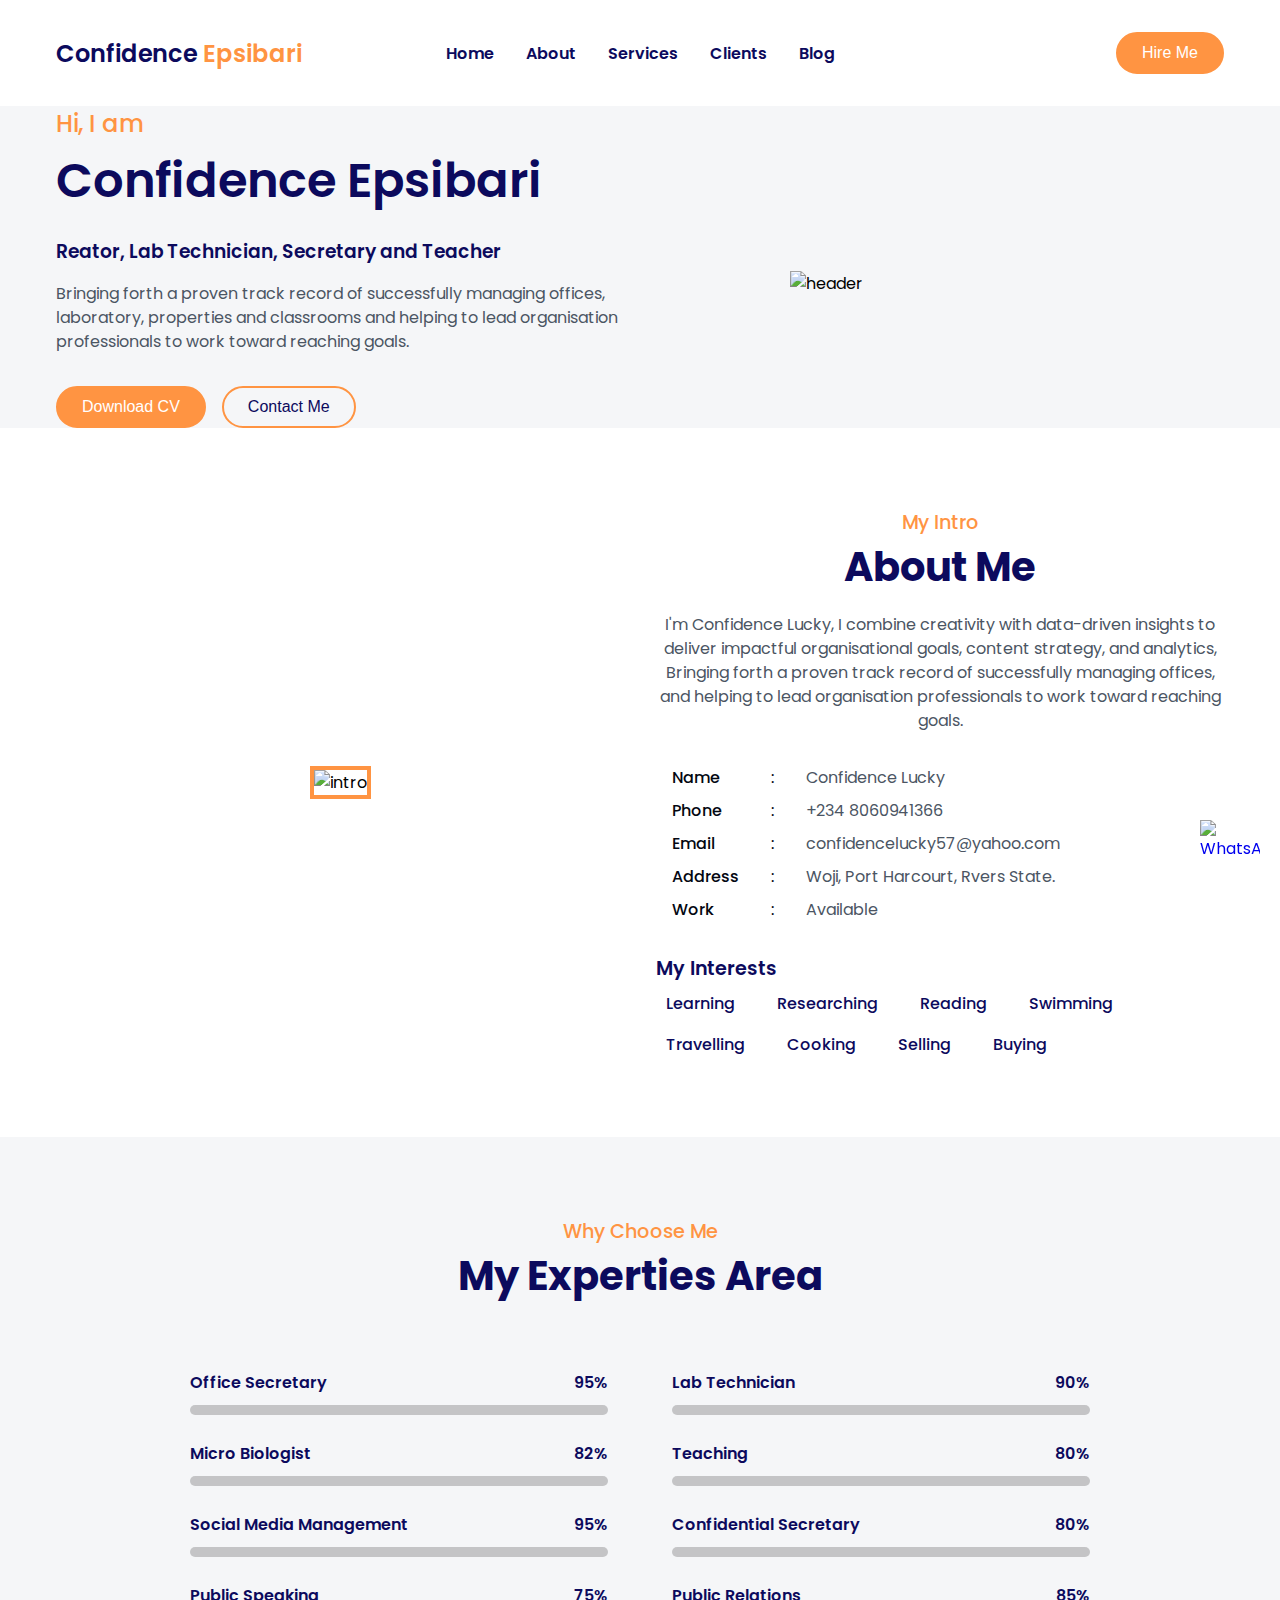
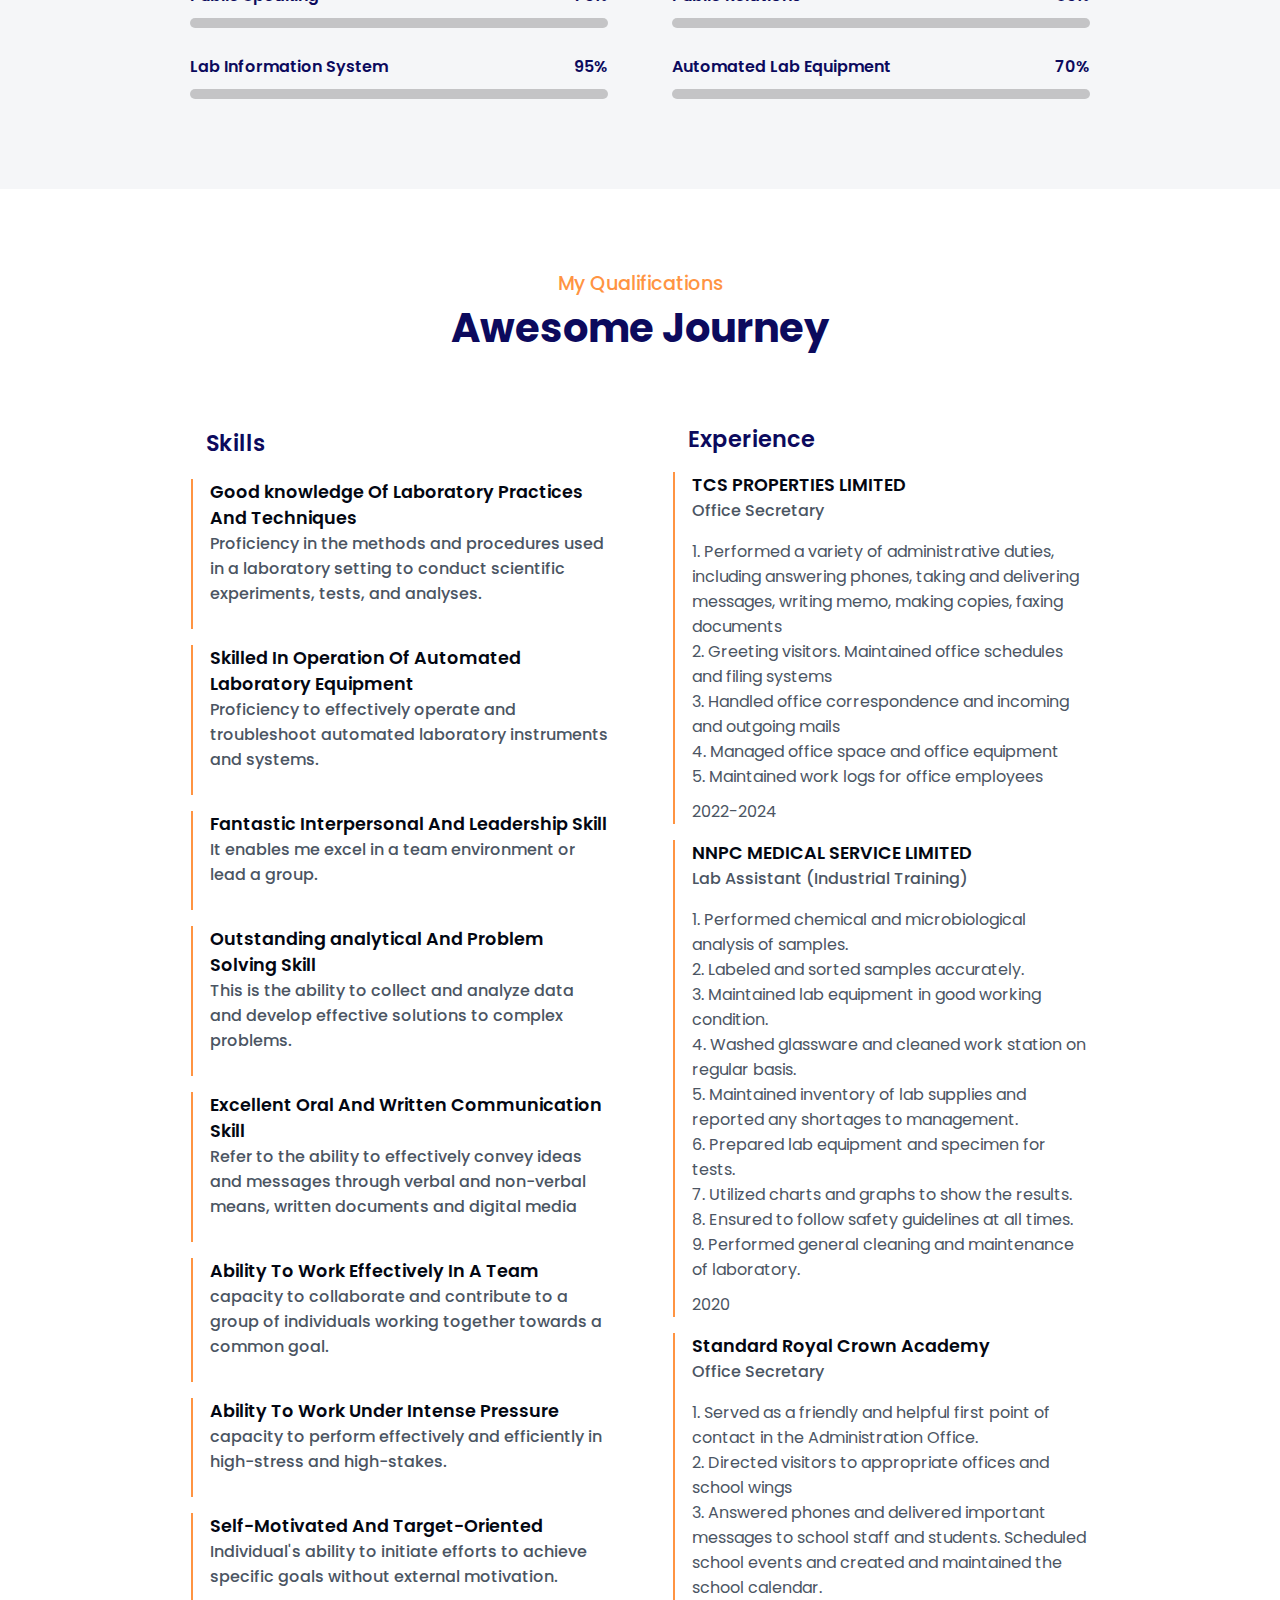
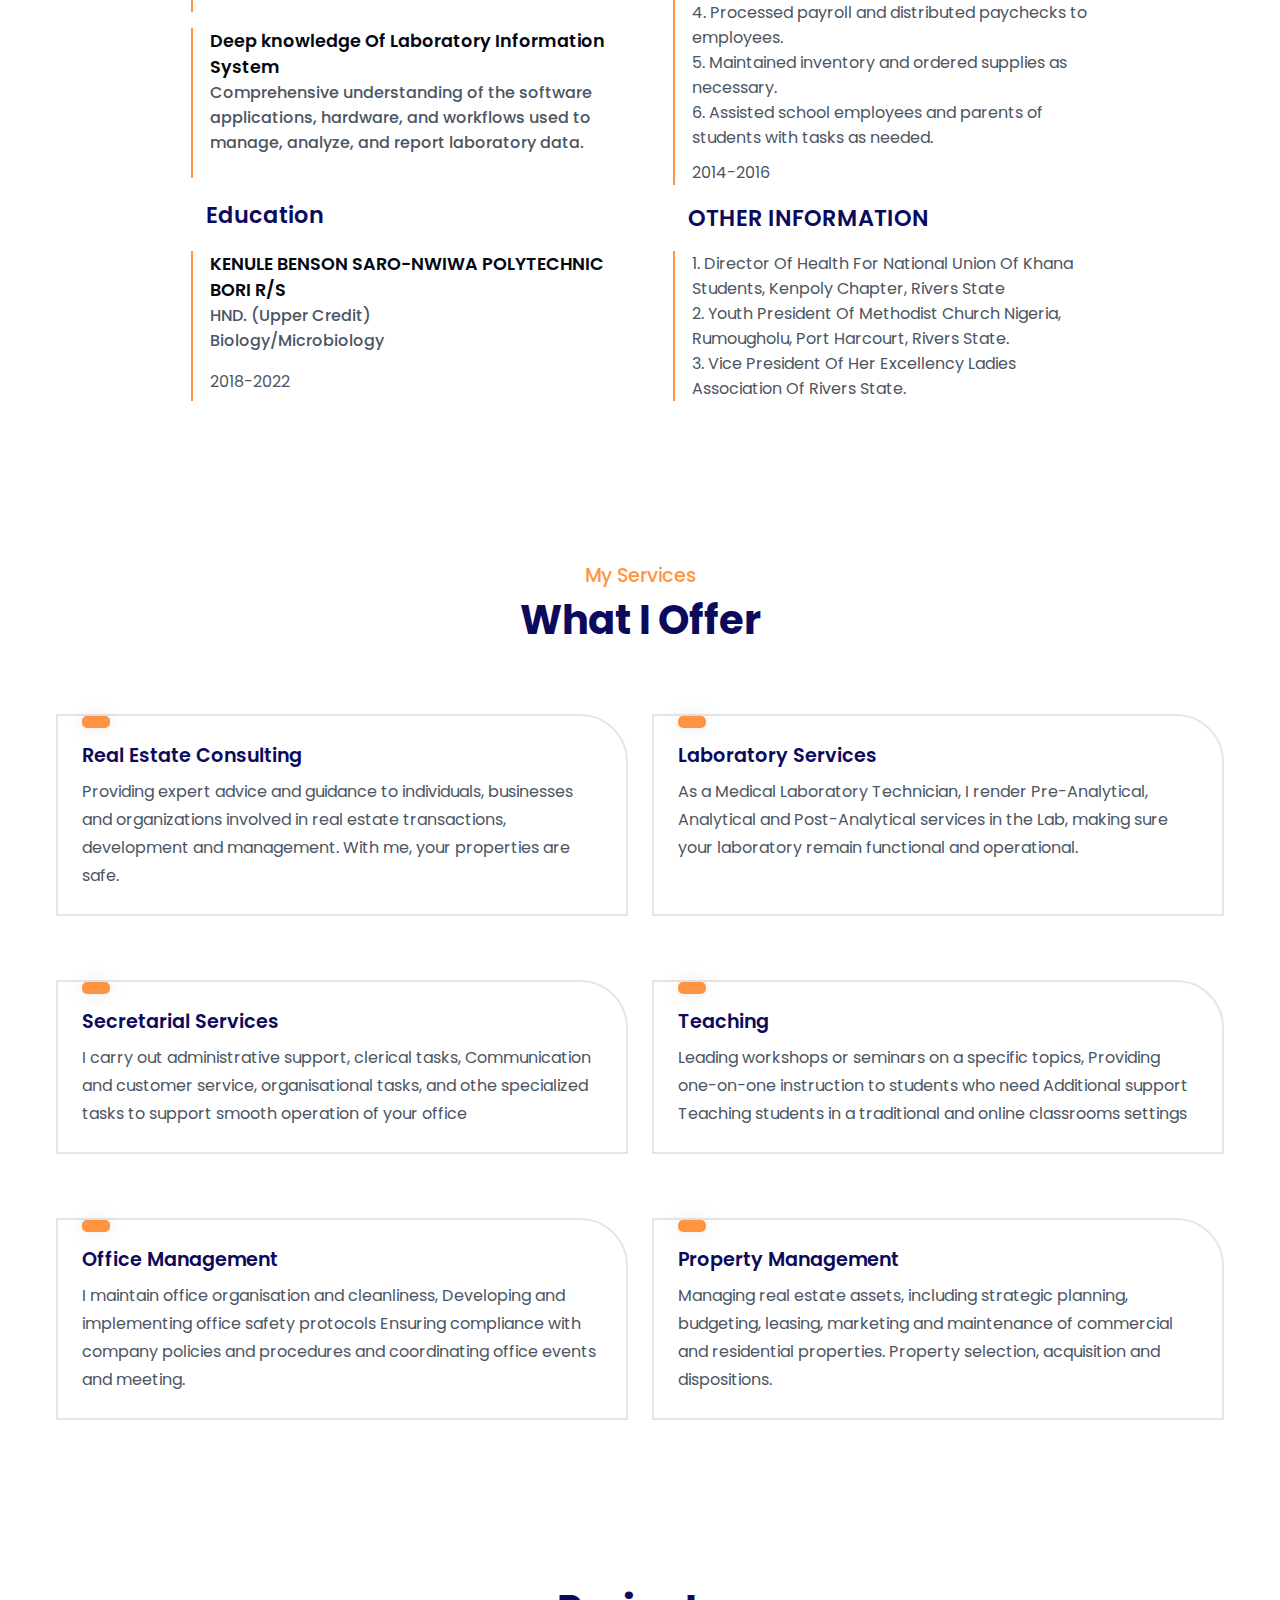
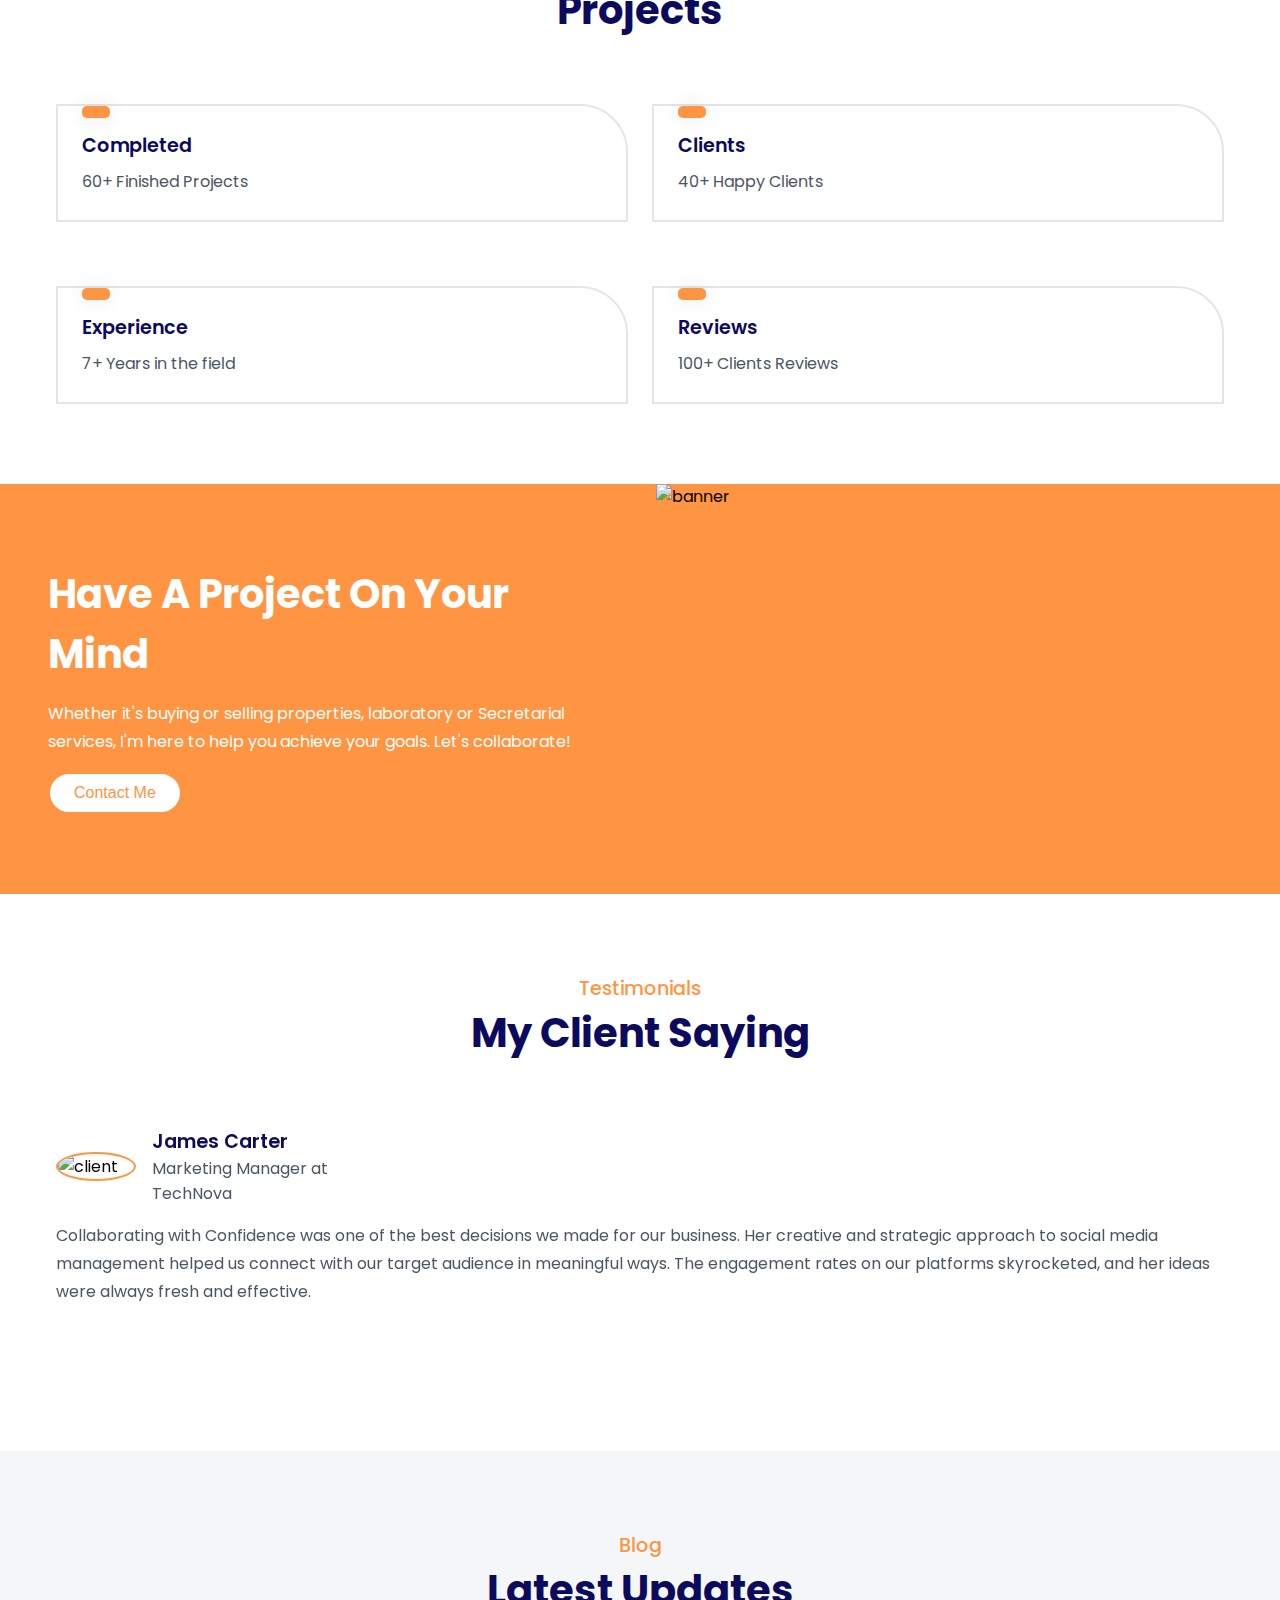
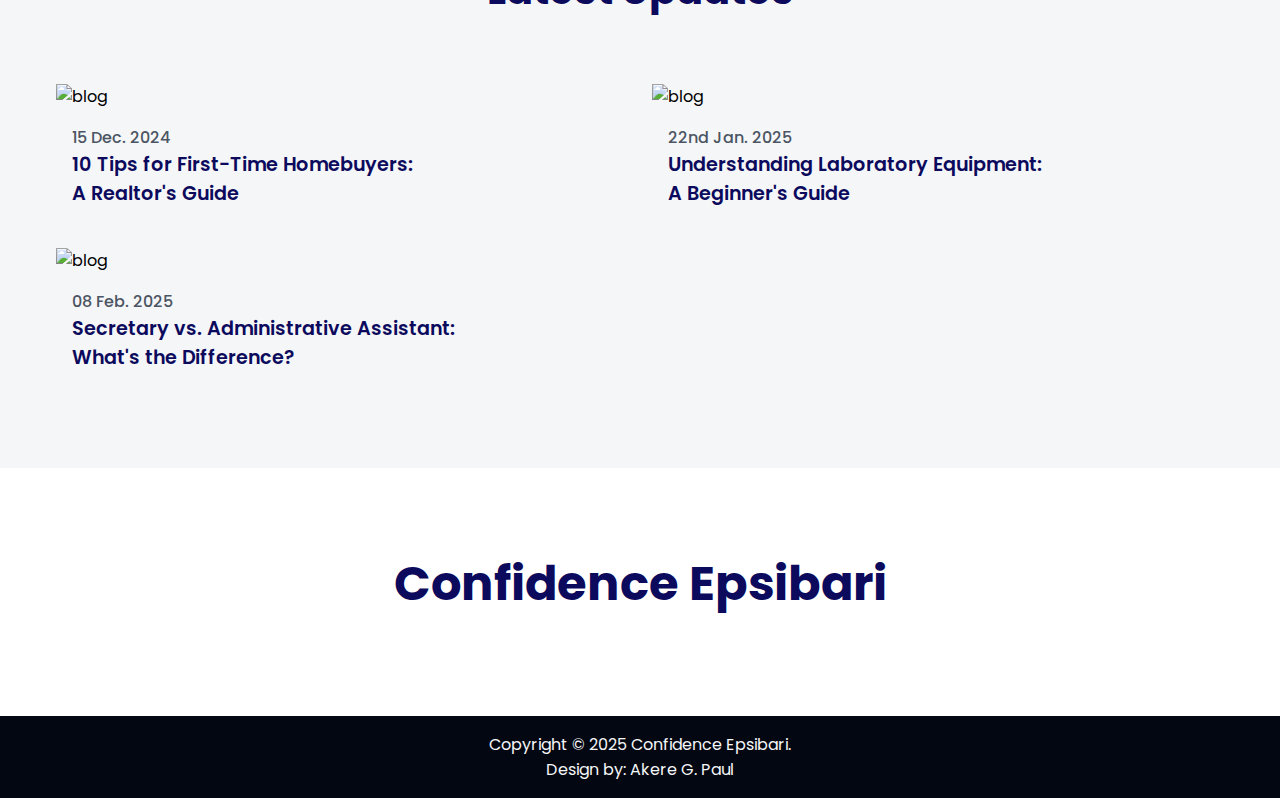
==== index.html @ ea6f67ef "Add files via upload" ====
<!DOCTYPE html>
<html lang="en">
  <head>
    <meta charset="UTF-8" />
    <meta name="viewport" content="width=device-width, initial-scale=1.0" />
    <link
      href="https://cdn.jsdelivr.net/npm/remixicon@4.5.0/fonts/remixicon.css"
      rel="stylesheet"
    />
    <link
      rel="stylesheet"
      href="https://cdn.jsdelivr.net/npm/swiper@11/swiper-bundle.min.css"
    />
    <link rel="stylesheet" href="style.css" />
    <title>Confidence Portfolio</title>
    <!----------- favicon ----------->
    <link rel="icon" href="assets/favicon.ico" type="image/x-icon">
  </head>
  <body>
    <nav>
      <div class="nav__header">
        <div class="nav__logo">
          <a href="#">Confidence <span>Epsibari</span></a>
        </div>
        <div class="nav__menu__btn" id="menu-btn">
          <i class="ri-menu-line"></i>
        </div>
      </div>
      <ul class="nav__links" id="nav-links">
        <li><a href="#home">Home</a></li>
        <li><a href="#intro">About</a></li>
        <li><a href="#service">Services</a></li>
        <li><a href="#client">Clients</a></li>
        <li><a href="#blog">Blog</a></li>
      </ul>
      <div class="nav__btns">
        <a href="#intro">
          <button class="btn">Hire Me</button>
        </a>
      </div>
    </nav>

    <header id="home">
      <div class="section__container header__container">
        <div class="header__content">
          <h2>Hi, I am</h2>
          <h1>Confidence Epsibari</h1>
          <h3>Reator, Lab Technician, Secretary and Teacher</h3>
          <p>
            Bringing forth a proven track record of successfully managing offices, laboratory, properties and classrooms 
            and helping to lead organisation professionals to work toward reaching goals.
          </p>
          <div class="header__btns">
            <button class="btn">Download CV</button>
            <button class="btn">Contact Me</button>
          </div>
        </div>
        <div class="header__image">
          <img src="assets/header.JPG" alt="header" />
        </div>
      </div>
    </header>

    <section class="section__container intro__container" id="intro">
      <div class="intro__image">
        <img src="assets/intro1.jpg" alt="intro" />
      </div>
      <div class="intro__content">
        <p class="section__subheader">My Intro</p>
        <h2 class="section__header">About Me</h2>
        <p class="intro__description">
          I'm Confidence Lucky, I combine creativity with data-driven insights to deliver
          impactful organisational goals, content strategy, and
          analytics, Bringing forth a proven track record of successfully managing offices, 
          and helping to lead organisation professionals to work toward reaching goals.
        </p>
        <div class="intro__grid">
          <h5>
            <span><i class="ri-user-line"></i></span> Name
          </h5>
          <span>:</span>
          <p>Confidence Lucky</p>
          <h5>
            <span><i class="ri-phone-line"></i></span> Phone
          </h5>
          <span>:</span>
          <p>+234 8060941366</p>
          <h5>
            <span><i class="ri-mail-line"></i></span> Email
          </h5>
          <span>:</span>
          <p>confidencelucky57@yahoo.com</p>
          <h5>
            <span><i class="ri-calendar-fill"></i></span> Address
          </h5>
          <span>:</span>
          <p>Woji, Port Harcourt, Rvers State.</p>
          <h5>
            <span><i class="ri-share-circle-line"></i></span> Work
          </h5>
          <span>:</span>
          <p>Available</p>
        </div>
        <h4>My Interests</h4>
        <div class="intro__flex">
          <div>
            <span><i class="ri-headphone-line"></i></span> Learning
          </div>
          <div>
            <span><i class="ri-dribbble-line"></i></span> Researching
          </div>
          <div>
            <span><i class="ri-graduation-cap-line"></i></span> Reading
          </div>
          <div>
            <span><i class="ri-briefcase-3-line"></i></span> Swimming
          </div>
          <div>
            <span><i class="ri-film-line"></i></span> Travelling
          </div>
          <div>
            <span><i class="ri-camera-line"></i></span> Cooking
          </div>
          <div>
            <span><i class="ri-store-line"></i></span> Selling
          </div>
          <div>
            <span><i class="ri-user-line"></i></span> Buying
          </div>
        </div>
      </div>
    </section>

    <section class="choose">
      <div class="section__container choose__container">
        <p class="section__subheader">Why Choose Me</p>
        <h2 class="section__header">My Experties Area</h2>
        <div class="choose__grid">
          <div class="choose__card">
            <div>
              <h4>Office Secretary</h4>
              <h4>95%</h4>
            </div>
            <div class="choose__progress" style="--progress: 95%"></div>
          </div>
          <div class="choose__card">
            <div>
              <h4>Lab Technician</h4>
              <h4>90%</h4>
            </div>
            <div class="choose__progress" style="--progress: 90%"></div>
          </div>
          <div class="choose__card">
            <div>
              <h4>Micro Biologist</h4>
              <h4>82%</h4>
            </div>
            <div class="choose__progress" style="--progress: 82%"></div>
          </div>
          <div class="choose__card">
            <div>
              <h4>Teaching</h4>
              <h4>80%</h4>
            </div>
            <div class="choose__progress" style="--progress: 80%"></div>
          </div>
          <div class="choose__card">
            <div>
              <h4>Social Media Management</h4>
              <h4>95%</h4>
            </div>
            <div class="choose__progress" style="--progress: 95%"></div>
          </div>
         
          <div class="choose__card">
            <div>
              <h4>Confidential Secretary</h4>
              <h4>80%</h4>
            </div>
            <div class="choose__progress" style="--progress: 80%"></div>
          </div>
          <div class="choose__card">
            <div>
              <h4>Public Speaking</h4>
              <h4>75%</h4>
            </div>
            <div class="choose__progress" style="--progress: 75%"></div>
          </div>
          <div class="choose__card">
            <div>
              <h4>Public Relations</h4>
              <h4>85%</h4>
            </div>
            <div class="choose__progress" style="--progress: 85%"></div>
          </div>
          <div class="choose__card">
            <div>
              <h4>Lab Information System</h4>
              <h4>95%</h4>
            </div>
            <div class="choose__progress" style="--progress: 95%"></div>
          </div>
          <div class="choose__card">
            <div>
              <h4>Automated Lab Equipment</h4>
              <h4>70%</h4>
            </div>
            <div class="choose__progress" style="--progress: 70%"></div>
          </div>
        </div>
      </div>
    </section>

    <section class="section__container journey__container">
      <p class="section__subheader">My Qualifications</p>
      <h2 class="section__header">Awesome Journey</h2>
      <div class="journey__grid">
        <div>
          <div class="journey__grid__header">
            <span><i class="ri-star-fill"></i></span> Skills
          </div>
          <div class="journey__card">
            <span><i class="ri-circle-fill"></i></span>
            <div>
              <h4>Good knowledge Of Laboratory Practices And Techniques</h4>
              <h5>Proficiency in the methods and procedures used in a laboratory setting to conduct scientific experiments, tests, and analyses.</h5>
             
            </div>
          </div>
          <div class="journey__card">
            <span><i class="ri-circle-fill"></i></span>
            <div>
              <h4>Skilled In Operation Of Automated Laboratory Equipment</h4>
              <h5>Proficiency to effectively operate and troubleshoot automated laboratory instruments and systems.</h5>
             
            </div>
          </div>
          <div class="journey__card">
            <span><i class="ri-circle-fill"></i></span>
            <div>
              <h4>Fantastic Interpersonal And Leadership Skill</h4>
              <h5>It enables me excel in a team environment or lead a group.</h5>
            </div>
          </div>
          <div class="journey__card">
            <span><i class="ri-circle-fill"></i></span>
            <div>
              <h4>Outstanding analytical And Problem Solving Skill</h4>
              <h5>This is the ability to collect and analyze data and develop effective solutions to complex problems.</h5>
              
            </div>
          </div>
          <div class="journey__card">
            <span><i class="ri-circle-fill"></i></span>
            <div>
              <h4>Excellent Oral And Written Communication Skill</h4>
              <h5>Refer to the ability to effectively convey ideas and messages through verbal and non-verbal means, 
                written documents and digital media</h5>
             
            </div>
          </div>
          <div class="journey__card">
            <span><i class="ri-circle-fill"></i></span>
            <div>
              <h4>Ability To Work Effectively In A Team</h4>
              <h5> capacity to collaborate and contribute to a group of individuals working together towards a common goal.
              </h5>
             
            </div>
          </div>
          <div class="journey__card">
            <span><i class="ri-circle-fill"></i></span>
            <div>
              <h4>Ability To Work Under Intense Pressure</h4>
              <h5>capacity to perform effectively and efficiently in high-stress and high-stakes.</h5>
             
            </div>
          </div>
          <div class="journey__card">
            <span><i class="ri-circle-fill"></i></span>
            <div>
              <h4>Self-Motivated And Target-Oriented</h4>
              <h5> Individual's ability to initiate efforts to achieve specific goals without external motivation.</h5>
             
            </div>
          </div>
          <div class="journey__card">
            <span><i class="ri-circle-fill"></i></span>
            <div>
              <h4>Deep knowledge Of Laboratory Information System</h4>
              <h5>Comprehensive understanding of the software applications, hardware, and workflows used to manage, analyze, and report laboratory data.</h5>
             
            </div>
          </div>
          <div class="journey__grid__header">
            <span><i class="ri-graduation-cap-line"></i></span> Education
          </div>
          <div class="journey__card">
            <span><i class="ri-circle-fill"></i></span>
            <div>
              <h4>KENULE BENSON SARO-NWIWA POLYTECHNIC BORI R/S</h4>
              <h5>
                HND. (Upper Credit)<br>
                Biology/Microbiology
              </h5>
              <p style="margin-top: 10px;">
                <span><i class="ri-calendar-fill"></i></span> 2018-2022
              </p>
             
            </div>
          </div>
        </div>
        <div>
          <div class="journey__grid__header">
            <span><i class="ri-briefcase-line"></i></span> Experience
          </div>
          <div class="journey__card">
            <span><i class="ri-circle-fill"></i></span>
            <div>
              <h4>TCS PROPERTIES LIMITED</h4>
              <h5>Office Secretary</h5>
              <p>
                1. Performed a variety of administrative duties, including answering phones, taking and delivering messages, writing memo, making copies, faxing documents<br>
                2. Greeting visitors. Maintained office schedules and filing systems<br>
                3. Handled office correspondence and incoming and outgoing mails<br>
                4. Managed office space and office equipment<br>
                5. Maintained work logs for office employees<br>
              </p>
              <p style="margin-top: 10px;">
                <span><i class="ri-calendar-fill"></i></span> 2022-2024
              </p>
            </div>
          </div>
          <div class="journey__card">
            <span><i class="ri-circle-fill"></i></span>
            <div>
              <h4>NNPC MEDICAL SERVICE LIMITED</h4>
              <h5>Lab Assistant (Industrial Training)</h5>
              <p>
                1. Performed chemical and microbiological analysis of samples.<br>
                2. Labeled and sorted samples accurately.<br>
                3. Maintained lab equipment in good working condition.<br>
                4. Washed glassware and cleaned work station on regular basis.<br>
                5. Maintained inventory of lab supplies and reported any shortages to management.<br>
                6. Prepared lab equipment and specimen for tests.<br>
                7. Utilized charts and graphs to show the results.<br>
                8. Ensured to follow safety guidelines at all times.<br>
                9. Performed general cleaning and maintenance of laboratory.<br>
              </p>
              <p style="margin-top: 10px;">
                <span><i class="ri-calendar-fill"></i></span> 2020
              </p>
            </div>
          </div>
          <div class="journey__card">
            <span><i class="ri-circle-fill"></i></span>
            <div>
              <h4>Standard Royal Crown Academy</h4>
              <h5>Office Secretary</h5>
              <p>
                1. Served as a friendly and helpful first point of contact in the Administration Office.<br>
                2. Directed visitors to appropriate offices and school wings<br>
                3. Answered phones and delivered important messages to school staff and students. Scheduled school events and created and maintained the school calendar.<br>
                4. Processed payroll and distributed paychecks to employees.<br>
                5. Maintained inventory and ordered supplies as necessary.<br>
                6. Assisted school employees and parents of students with tasks as needed.<br>
              </p>
              <p style="margin-top: 10px;">
                <span><i class="ri-calendar-fill"></i></span> 2014-2016
              </p>
            </div>
          </div>
          <div class="journey__grid__header">
            <span><i class="ri-circle-fill"></i></span> OTHER INFORMATION
          </div>
          <div class="journey__card">
            <span><i class="ri-circle-fill"></i></span>
            <div>
              <p>
                1. Director Of Health For National Union Of Khana Students, Kenpoly Chapter, Rivers State <br>
                2. Youth President Of Methodist Church Nigeria, Rumougholu, Port Harcourt, Rivers State.<br>
                3. Vice President Of Her Excellency Ladies Association Of Rivers State.<br>
              </p>
        </div>
      </div>
    </section>

    <section class="section__container service__container" id="service">
      <p class="section__subheader">My Services</p>
      <h2 class="section__header">What I Offer</h2>
      <div class="service__grid">
        <div class="service__card">
          <span><i class="ri-window-fill"></i></span>
          <h4>Real Estate Consulting</h4>
          <p>
            Providing expert advice and guidance to individuals, businesses and organizations involved in real estate
            transactions, development and management. With me, your properties are safe.
          </p>
        </div>
        <div class="service__card">
          <span><i class="ri-store-line"></i></span>
          <h4>Laboratory Services</h4>
          <p>
            As a Medical Laboratory Technician, I render Pre-Analytical, Analytical and Post-Analytical services
            in the Lab, making sure your laboratory remain functional and operational.
          </p>
        </div>
        <div class="service__card">
          <span><i class="ri-smartphone-line"></i></span>
          <h4>Secretarial Services</h4>
          <p>
            I carry out administrative support, clerical tasks, Communication and customer service,
            organisational tasks, and othe specialized tasks to support smooth operation of your office
          </p>
        </div>
        <div class="service__card">
          <span><i class="ri-share-fill"></i></span>
          <h4>Teaching</h4>
          <p>
            Leading workshops or seminars on a specific topics, Providing one-on-one instruction to students
            who need Additional support Teaching students in a traditional and online classrooms settings
          </p>
        </div>
        <div class="service__card">
          <span><i class="ri-seo-line"></i></span>
          <h4>Office Management</h4>
          <p>
            I maintain office organisation and cleanliness, Developing and implementing office safety protocols
            Ensuring compliance with company policies and procedures and coordinating office events and meeting.

          </p>
        </div>
        <div class="service__card">
          <span><i class="ri-share-circle-line"></i></span>
          <h4>Property Management</h4>
          <p>
            Managing real estate assets, including strategic planning, budgeting, leasing, marketing and 
            maintenance of commercial and residential properties. Property selection, acquisition and dispositions.
          </p>
        </div>
      </div>
    </section>

    <section class="section__container service__container" id="service">
      <h2 class="section__header">Projects</h2>
      <div class="service__grid">
        <div class="service__card">
          <span><i class="ri-briefcase-line"></i></span>
          <h4>Completed</h4>
          <p>
            60+ Finished Projects
          </p>
        </div>
        <div class="service__card">
          <span><i class="ri-user-line"></i></span>
          <h4>Clients</h4>
          <p>
            40+ Happy Clients
          </p>
        </div>
        <div class="service__card">
          <span><i class="ri-graduation-cap-line"></i></span>
          <h4>Experience</h4>
          <p>
            7+ Years in the field
          </p>
        </div>
        <div class="service__card">
          <span><i class="ri-star-fill"></i></span>
          <h4>Reviews</h4>
          <p>
            100+ Clients Reviews
          </p>
        </div>
      </div>
    </section>
    
    <section class="banner__container">
      <div class="banner__content">
        <h2 class="section__header">Have A Project On Your Mind</h2>
        <p>
          Whether it's buying or selling properties, laboratory or Secretarial services,
          I'm here to help you achieve your goals.
          Let's collaborate!
        </p>
        <div class="banner__btn">
          <a href="#intro">
            <button class="btn">Contact Me</button>
          </a>
        </div>
      </div>
      <div class="banner__image">
        <img src="assets/banner.png" alt="banner" />
      </div>
    </section>

    <section class="section__container client__container" id="client">
      <p class="section__subheader">Testimonials</p>
      <h2 class="section__header">My Client Saying</h2>
      <!-- Slider main container -->
      <div class="swiper">
        <!-- Additional required wrapper -->
        <div class="swiper-wrapper">
          <!-- Slides -->
          <div class="swiper-slide">
            <div class="client__card">
              <div class="client__header">
                <div class="client__details">
                  <img src="assets/client-1.jpg" alt="client" />
                  <div>
                    <h4>James Carter</h4>
                    <h5>Marketing Manager at TechNova</h5>
                  </div>
                </div>
                <div class="client__ratings">
                  <span><i class="ri-star-fill"></i></span>
                  <span><i class="ri-star-fill"></i></span>
                  <span><i class="ri-star-fill"></i></span>
                  <span><i class="ri-star-fill"></i></span>
                  <span><i class="ri-star-fill"></i></span>
                </div>
              </div>
              <p>
                Collaborating with Confidence was one of the best decisions we made
                for our business. Her creative and strategic approach to social
                media management helped us connect with our target audience in
                meaningful ways. The engagement rates on our platforms
                skyrocketed, and her ideas were always fresh and effective.
              </p>
            </div>
          </div>
          <div class="swiper-slide">
            <div class="client__card">
              <div class="client__header">
                <div class="client__details">
                  <img src="assets/client-2.jpg" alt="client" />
                  <div>
                    <h4>Juliet Deedum</h4>
                    <h5>Teacher at Luther Academy</h5>
                  </div>
                </div>
                <div class="client__ratings">
                  <span><i class="ri-star-fill"></i></span>
                  <span><i class="ri-star-fill"></i></span>
                  <span><i class="ri-star-fill"></i></span>
                  <span><i class="ri-star-fill"></i></span>
                  <span><i class="ri-star-fill"></i></span>
                </div>
              </div>
              <p>
                In Confidence's classroom, our child has thrived academically, socially, 
                and emotionally. She has fostered a love of learning, encouraged critical thinking, 
                and provided individualized support to meet our child's unique needs
                Her enthusiasm is contagious, and her passion for teaching is evident in everything she does.
              </p>
            </div>
          </div>
          <div class="swiper-slide">
            <div class="client__card">
              <div class="client__header">
                <div class="client__details">
                  <img src="assets/client-5.jpg" alt="client" />
                  <div>
                    <h4>Benedict Ebuade</h4>
                    <h5>CEO of TCS Properties</h5>
                  </div>
                </div>
                <div class="client__ratings">
                  <span><i class="ri-star-fill"></i></span>
                  <span><i class="ri-star-fill"></i></span>
                  <span><i class="ri-star-fill"></i></span>
                  <span><i class="ri-star-fill"></i></span>
                  <span><i class="ri-star-fill"></i></span>
                </div>
              </div>
              <p>
                Confidence is an exceptional real estate professional who exceeded our expectations in every way.
                 From the initial consultation to the final closing, Confidence demonstrated unparalleled expertise,
                  dedication, and passion for her work.
                  She's a true asset to any organization!

              </p>
            </div>
          </div>
          <div class="swiper-slide">
            <div class="client__card">
              <div class="client__header">
                <div class="client__details">
                  <img src="assets/client-4.jpg" alt="client" />
                  <div>
                    <h4>Anny Augustin</h4>
                    <h5>Lab Scientist at NNPC Medical Service Limited</h5>
                  </div>
                </div>
                <div class="client__ratings">
                  <span><i class="ri-star-fill"></i></span>
                  <span><i class="ri-star-fill"></i></span>
                  <span><i class="ri-star-fill"></i></span>
                  <span><i class="ri-star-fill"></i></span>
                  <span><i class="ri-star-fill"></i></span>
                </div>
              </div>
              <p>
                I've had the pleasure of working with Confidence on numerous projects,
                 and I'm always impressed by her ability to accurately and efficiently
                  perform complex laboratory tests. Her knowledge of laboratory procedures,
                   instrumentation, and safety protocols is impressive.
              </p>
            </div>
          </div>
        </div>
        <!-- If we need pagination -->
        <div class="swiper-pagination"></div>
      </div>
    </section>

    <section class="blog" id="blog">
      <div class="section__container blog__container">
        <p class="section__subheader">Blog</p>
        <h2 class="section__header">Latest Updates</h2>
        <div class="blog__grid">
          <div class="blog__card">
            <img src="assets/blog-1.jpg" alt="blog" />
            <div>
              <p>15 Dec. 2024</p>
              <h4>10 Tips for First-Time Homebuyers:<br> A Realtor's Guide</h4>
            </div>
          </div>
          <div class="blog__card">
            <img src="assets/blog-2.jpg" alt="blog" />
            <div>
              <p>22nd Jan. 2025</p>
              <h4>Understanding Laboratory Equipment: <br>A Beginner's Guide</h4>
            </div>
          </div>
          <div class="blog__card">
            <img src="assets/blog-3.jpg" alt="blog" />
            <div>
              <p>08 Feb. 2025</p>
              <h4>
                Secretary vs. Administrative Assistant:<br> What's the Difference?
              </h4>
            </div>
          </div>
        </div>
      </div>
    </section>
     <!-- WhatsApp icon -->
 <a class="whatsapp-icon" href="https://wa.me/+2348060941366" target="_blank">
  <img src="assets/whatsapp-icon.png" alt="WhatsApp">
</a>

    <footer>
      <div class="section__container footer__container">
        <h4>Confidence Epsibari</h4>
        <ul class="footer__socials">
          <a href="https://x.com/excessbaby_?t=Ij30ZxxH-QZaPrbT3hbD_w&s=09"><i class="ri-twitter-fill"></i></a>
          <a href="https://www.facebook.com/epsibariconfidollucky"><i class="ri-facebook-fill"></i></a>
          <a href="https://wa.me/+2348060941366"><i class="ri-whatsapp-fill"></i></a>
        </ul>
      </div>
      <div class="footer__bar">
        Copyright © 2025 Confidence Epsibari.<br> Design by: Akere G. Paul
      </div>
    </footer>

    <script src="https://unpkg.com/scrollreveal"></script>
    <script src="https://cdnjs.cloudflare.com/ajax/libs/mixitup/3.3.1/mixitup.min.js"></script>
    <script src="https://cdn.jsdelivr.net/npm/swiper@11/swiper-bundle.min.js"></script>
    <script src="script.js"></script>
  </body>
</html>
---- style.css ----
@import url("https://fonts.googleapis.com/css2?family=Poppins:ital,wght@0,100;0,200;0,300;0,400;0,500;0,600;0,700;0,800;0,900;1,100;1,200;1,300;1,400;1,500;1,600;1,700;1,800;1,900&display=swap");

:root {
  --primary-color: #ff9442;
  --secondary-color: #0c0a5d;
  --text-dark: #030712;
  --text-light: #4b5563;
  --extra-light: #f5f6f8;
  --white: #ffffff;
  --max-width: 1200px;
}

* {
  padding: 0;
  margin: 0;
  box-sizing: border-box;
}

.section__container {
  max-width: var(--max-width);
  margin: auto;
  padding: 5rem 1rem;
}

.section__subheader {
  font-size: 1.2rem;
  font-weight: 500;
  color: var(--primary-color);
  text-align: center;
}

.section__header {
  font-size: 2.5rem;
  font-weight: 700;
  color: var(--secondary-color);
  text-align: center;
}

.btn {
  padding: 0.625rem 1.5rem;
  outline: none;
  border: none;
  font-size: 1rem;
  color: var(--white);
  background-color: var(--primary-color);
  border: 2px solid var(--primary-color);
  border-radius: 5rem;
  transition: 0.3s;
  cursor: pointer;
}

.btn:hover {
  color: var(--secondary-color);
  background-color: transparent;
  box-shadow: 10px 10px 20px rgba(0, 0, 0, 0.1);
}

img {
  display: flex;
  width: 100%;
}

a {
  text-decoration: none;
  transition: 0.3s;
}

ul {
  list-style: none;
}

html,
body {
  scroll-behavior: smooth;
}

body {
  font-family: "Poppins", sans-serif;
}

nav {
  position: fixed;
  isolation: isolate;
  width: 100%;
  z-index: 9;
}

.nav__header {
  padding: 0.75rem 1rem;
  width: 100%;
  display: flex;
  align-items: center;
  justify-content: space-between;
  background-color: var(--primary-color);
}

.nav__logo a {
  font-size: 1.25rem;
  font-weight: 600;
  color: var(--white);
}

.nav__menu__btn {
  font-size: 1.5rem;
  color: var(--white);
  cursor: pointer;
}

.nav__links {
  position: absolute;
  bottom: 0;
  left: 0;
  width: 100%;
  display: flex;
  align-items: center;
  justify-content: center;
  flex-direction: column;
  gap: 2rem;
  padding: 2rem;
  background-color: var(--primary-color);
  transition: transform 0.5s;
  z-index: -1;
}

.nav__links.open {
  transform: translateY(100%);
}

.nav__links a {
  font-weight: 600;
  color: var(--white);
}

.nav__btns {
  display: none;
}

header {
  background-color: var(--extra-light);
}

.header__container {
  padding-block: 5rem 0;
  display: grid;
  gap: 2rem;
  overflow: hidden;
}

.header__image img {
  max-width: 300px;
  margin-inline: auto;
  margin-top: 2rem;
}

.header__content h2 {
  font-size: 1.5rem;
  font-weight: 500;
  color: var(--primary-color);
  text-align: center;
}

.header__content h1 {
  margin-bottom: 1rem;
  font-size: 3rem;
  font-weight: 600;
  color: var(--secondary-color);
  line-height: 5rem;
  text-align: center;
}

.header__content h3 {
  margin-bottom: 1rem;
  font-display: 1rem;
  font-weight: 600;
  color: var(--secondary-color);
  text-align: center;
}

.header__content p {
  margin-bottom: 2rem;
  color: var(--text-light);
  text-align: center;
  line-height: 1.50rem;
}

.header__btns {
  display: flex;
  align-items: center;
  justify-content: center;
  gap: 1rem;
}

.header__btns .btn:nth-child(2) {
  color: var(--secondary-color);
  background-color: transparent;
}

.intro__container {
  display: grid;
  gap: 2rem;
  overflow: hidden;
}

.intro__image {
  position: relative;
  isolation: isolate;
  max-width: 300px;
  margin-inline: auto;
  padding: 4px;
  overflow: hidden;
}

.intro__image::before {
  position: absolute;
  content: "";
  height: 200%;
  width: 8rem;
  top: 50%;
  left: 50%;
  transform: translate(-50%, -50%) rotate(-35deg);
  transform-origin: center center;
  background-color: var(--primary-color);
  z-index: -1;
}

.intro__image img {
  background-color: var(--white);
}

.intro__content :is(.section__subheader, .section__header) {
  text-align: left;
}

.intro__description {
  margin-block: 1rem 2rem;
  color: var(--text-light);
  line-height: 1.50rem;
  text-align: center;
}

.intro__grid {
  margin-bottom: 2rem;
  display: grid;
  grid-template-columns: max-content max-content 1fr;
  gap: 0.5rem 1rem;
}

.intro__grid h5 {
  display: flex;
  align-items: center;
  gap: 1rem;
  font-size: 1rem;
  font-weight: 500;
  color: var(--text-dark);
}

.intro__grid h5 span {
  font-size: 1.2rem;
  color: var(--primary-color);
}

.intro__grid > span {
  color: var(--text-dark);
}

.intro__grid p {
  color: var(--text-light);
}

.intro__content h4 {
  margin-bottom: 0.5rem;
  font-size: 1.2rem;
  font-weight: 600;
  color: var(--secondary-color);
}

.intro__flex {
  display: flex;
  align-items: center;
  justify-content: flex-start;
  gap: 1rem 2rem;
  flex-wrap: wrap;
}

.intro__flex div {
  display: flex;
  align-items: center;
  gap: 10px;
  font-weight: 500;
  color: var(--secondary-color);
}

.intro__flex span {
  font-size: 1.5rem;
  color: var(--primary-color);
}

.choose {
  background-color: var(--extra-light);
}

.choose__grid {
  max-width: 900px;
  margin-inline: auto;
  margin-top: 4rem;
  display: grid;
  gap: 1rem 2rem;
}

.choose__card div {
  margin-bottom: 10px;
  display: flex;
  align-items: center;
  justify-content: space-between;
  gap: 1rem;
}

.choose__card h4 {
  font-size: 1rem;
  font-weight: 600;
  color: var(--secondary-color);
}

.choose__progress {
  position: relative;
  isolation: isolate;
  height: 10px;
  background-color: rgba(0, 0, 0, 0.2);
  border-radius: 1rem;
  overflow: hidden;
}

.choose__progress::before {
  position: absolute;
  content: "";
  left: 0;
  top: 0;
  height: 100%;
  background-color: var(--primary-color);
  animation: progress-fill 2s forwards;
}

@keyframes progress-fill {
  0% {
    width: 0;
  }
  100% {
    width: var(--progress);
  }
}

/*---------- my journey -------------*/
.journey__grid {
  max-width: 900px;
  margin-inline: auto;
  margin-top: 4rem;
  display: grid;
  gap: 2rem;
}

.journey__grid > div {
  display: grid;
  gap: 1rem;
}

.journey__grid__header {
  display: flex;
  align-items: center;
  gap: 1rem;
  font-size: 1.4rem;
  font-weight: 600;
  color: var(--secondary-color);
}

.journey__card {
  display: flex;
  align-items: flex-start;
  gap: 1rem;
}

.journey__card > span {
  position: relative;
  isolation: isolate;
  padding-inline: 2px;
  height: 100%;
  font-size: 1.2rem;
  color: var(--primary-color);
}

.journey__card > span::before {
  position: absolute;
  content: "";
  height: 100%;
  width: 2px;
  top: 0;
  left: 50%;
  transform: translateX(-50%);
  background-color: var(--primary-color);
}

.journey__card h4 {
  font-size: 1.1rem;
  font-weight: 600;
  color: var(--text-dark);
}

.journey__card h5 {
  margin-bottom: 1rem;
  font-size: 1rem;
  font-weight: 500;
  color: var(--text-light);
}

.journey__card p {
  color: var(--text-light);
}

/*------- my service -------*/
.service__grid {
  margin-top: 4rem;
  display: grid;
  gap: 4rem 1rem;
}

.service__card {
  padding-block: 0 1.5rem;
  padding-inline: 1.5rem;
  border: 2px solid rgba(0, 0, 0, 0.1);
  border-top-right-radius: 3rem;
  transition: 0.3s;
}

.service__card:hover {
  background-color: var(--primary-color);
  border-color: var(--primary-color);
  box-shadow: 0 0 20px rgba(0, 0, 0, 0.2);
}

.service__card span {
  display: inline-block;
  padding: 6px 14px;
  font-size: 2rem;
  color: var(--white);
  background-color: var(--primary-color);
  transform: translateY(-50%);
  border-radius: 5px;
  box-shadow: 0 0 20px rgba(0, 0, 0, 0.1);
  transition: 0.3s;
}

.service__card:hover span {
  color: var(--primary-color);
  background-color: var(--white);
}

.service__card h4 {
  margin-bottom: 0.5rem;
  font-size: 1.2rem;
  font-weight: 600;
  color: var(--secondary-color);
  transition: 0.3s;
}

.service__card p {
  color: var(--text-light);
  line-height: 1.75rem;
  transition: 0.3s;
}

.service__card:hover :is(h4, p) {
  color: var(--white);
}



/*--------- Call To Action -------*/
.banner__container {
  display: grid;
  gap: 2rem;
  background: url("assets/banner-bg.png"), var(--primary-color);
  background-size: cover;
  background-position: center center;
  background-repeat: no-repeat;
}

.banner__content {
  padding-block: 5rem 0;
  padding-inline: 1rem;
}

.banner__content .section__header {
  margin-bottom: 1rem;
  color: var(--white);
}

.banner__content p {
  margin-bottom: 1rem;
  color: var(--white);
  line-height: 1.75rem;
  text-align: center;
}

.banner__btn {
  display: flex;
  align-items: center;
  justify-content: center;
}

.banner__btn .btn {
  color: var(--primary-color);
  background-color: var(--white);
}

.banner__image {
  position: relative;
  isolation: isolate;
  height: 100%;
}

/*------- Testimonial --------*/
.swiper {
  padding-block: 4rem;
  width: 100%;
}

.swiper-slide {
  min-width: 400px;
}

.swiper-pagination-bullet {
  height: 10px;
  width: 10px;
}

.swiper-pagination-bullet-active {
  background-color: var(--primary-color);
}

.client__header {
  margin-bottom: 1rem;
  display: flex;
  align-items: center;
  justify-content: space-between;
  gap: 1rem;
  flex-wrap: wrap;
}

.client__details {
  display: flex;
  align-items: center;
  gap: 1rem;
}

.client__details img {
  max-width: 80px;
  border-radius: 100%;
  border: 2px solid var(--primary-color);
}

.client__details h4 {
  font-size: 1.2rem;
  font-weight: 600;
  color: var(--secondary-color);
}

.client__details h5 {
  font-size: 1rem;
  font-weight: 400;
  color: var(--text-light);
}

.client__ratings span {
  font-size: 1.2rem;
  color: goldenrod;
}

.client__card p {
  color: var(--text-light);
  line-height: 1.75rem;
}

/*------- Blog --------*/
.blog {
  background-color: var(--extra-light);
}

.blog__grid {
  margin-top: 4rem;
  display: grid;
  gap: 2rem 1rem;
}

.blog__card {
  transition: 0.3s;
}

.blog__card:hover {
  background-color: var(--white);
  box-shadow: 0 0 20px rgba(0, 0, 0, 0.1);
}

.blog__card div {
  padding: 1rem;
}

.blog__card p {
  font-weight: 500;
  color: var(--text-light);
}


.blog__card h4 {
  font-size: 1.2rem;
  font-weight: 600;
  color: var(--secondary-color);
}

.footer__container {
  text-align: center;
}

.footer__container h4 {
  margin-bottom: 1rem;
  font-size: 3rem;
  font-weight: 700;
  color: var(--secondary-color);
}

.footer__socials {
  display: flex;
  align-items: center;
  justify-content: center;
  gap: 2rem;
  flex-wrap: wrap;
}

.footer__socials a {
  font-size: 1.5rem;
  color: var(--secondary-color);
}

.footer__socials a:hover {
  color: var(--primary-color);
}

.footer__bar {
  padding: 1rem;
  font-size: 1rem;
  color: var(--extra-light);
  text-align: center;
  background-color: var(--text-dark);
}

/* ----- WhatSapp ----*/
.whatsapp-icon {
  position: fixed;
  bottom: 20px;
  right: 20px;
  z-index: 1000;
  }
  
  .whatsapp-icon img {
  width: 60px;
  height: 60px;
  }

@media (width > 1024px) {
  .service__grid {
    gap: 4rem 1.5rem;
  }

  .blog__grid {
    gap: 1.5rem;
  }
}

@media (width > 768px) {
  nav {
    position: static;
    padding: 2rem 1rem;
    max-width: var(--max-width);
    margin-inline: auto;
    display: flex;
    align-items: center;
    justify-content: space-between;
    gap: 1rem;
  }

  .nav__header {
    flex: 1;
    padding: 0;
    background-color: transparent;
  }

  .nav__logo a {
    font-size: 1.5rem;
    color: var(--secondary-color);
  }

  .nav__logo a span {
    color: var(--primary-color);
  }

  .nav__menu__btn {
    display: none;
  }

  .nav__links {
    position: static;
    width: fit-content;
    padding: 0;
    flex-direction: row;
    background-color: transparent;
    transform: none !important;
  }

  .nav__links a {
    color: var(--secondary-color);
  }

  .nav__links a:hover {
    color: var(--primary-color);
  }

  .nav__btns {
    flex: 1;
    display: flex;
    justify-content: flex-end;
  }

  .header__container {
    padding-block: 0;
    grid-template-columns: repeat(2, 1fr);
    align-items: center;
  }

  .header__content :is(h2, h1, h3, p) {
    text-align: left;
  }

  .header__btns {
    justify-content: flex-start;
  }

  .intro__container {
    grid-template-columns: repeat(2, 1fr);
    align-items: center;
  }

  .intro__grid {
    gap: 0.5rem 2rem;
  }
  .intro__content :is(.section__subheader, .section__header) {
    text-align: center;
  }

  .choose__grid {
    gap: 1rem 4rem;
  }

  .journey__grid {
    gap: 2rem 4rem;
  }

  .service__grid {
    grid-template-columns: repeat(3, 1fr);
  }

  .banner__container {
    grid-template-columns:
      minmax(0, 1fr)
      minmax(0, calc(var(--max-width) / 2))
      minmax(0, calc(var(--max-width) / 2))
      minmax(0, 1fr);
    align-items: center;
  }

  .banner__content {
    padding-block: 5rem;
    grid-column: 2/3;
  }

  .banner__content :is(.section__header, p) {
    text-align: left;
  }

  .banner__btn {
    justify-content: flex-start;
  }

  .banner__image {
    grid-column: 3/5;
    overflow: hidden;
  }

  .banner__image img {
    position: absolute;
    bottom: 0;
    left: 0;
    width: unset;
    height: 100%;
  }

  .blog__grid {
    grid-template-columns: repeat(3, 1fr);
  }
}


@media (width > 540px) {
  .choose__grid {
    grid-template-columns: repeat(2, 1fr);
  }

  .journey__grid {
    grid-template-columns: repeat(2, 1fr);
  }

  .service__grid {
    grid-template-columns: repeat(2, 1fr);
  }

  .blog__grid {
    grid-template-columns: repeat(2, 1fr);
  }
  

}
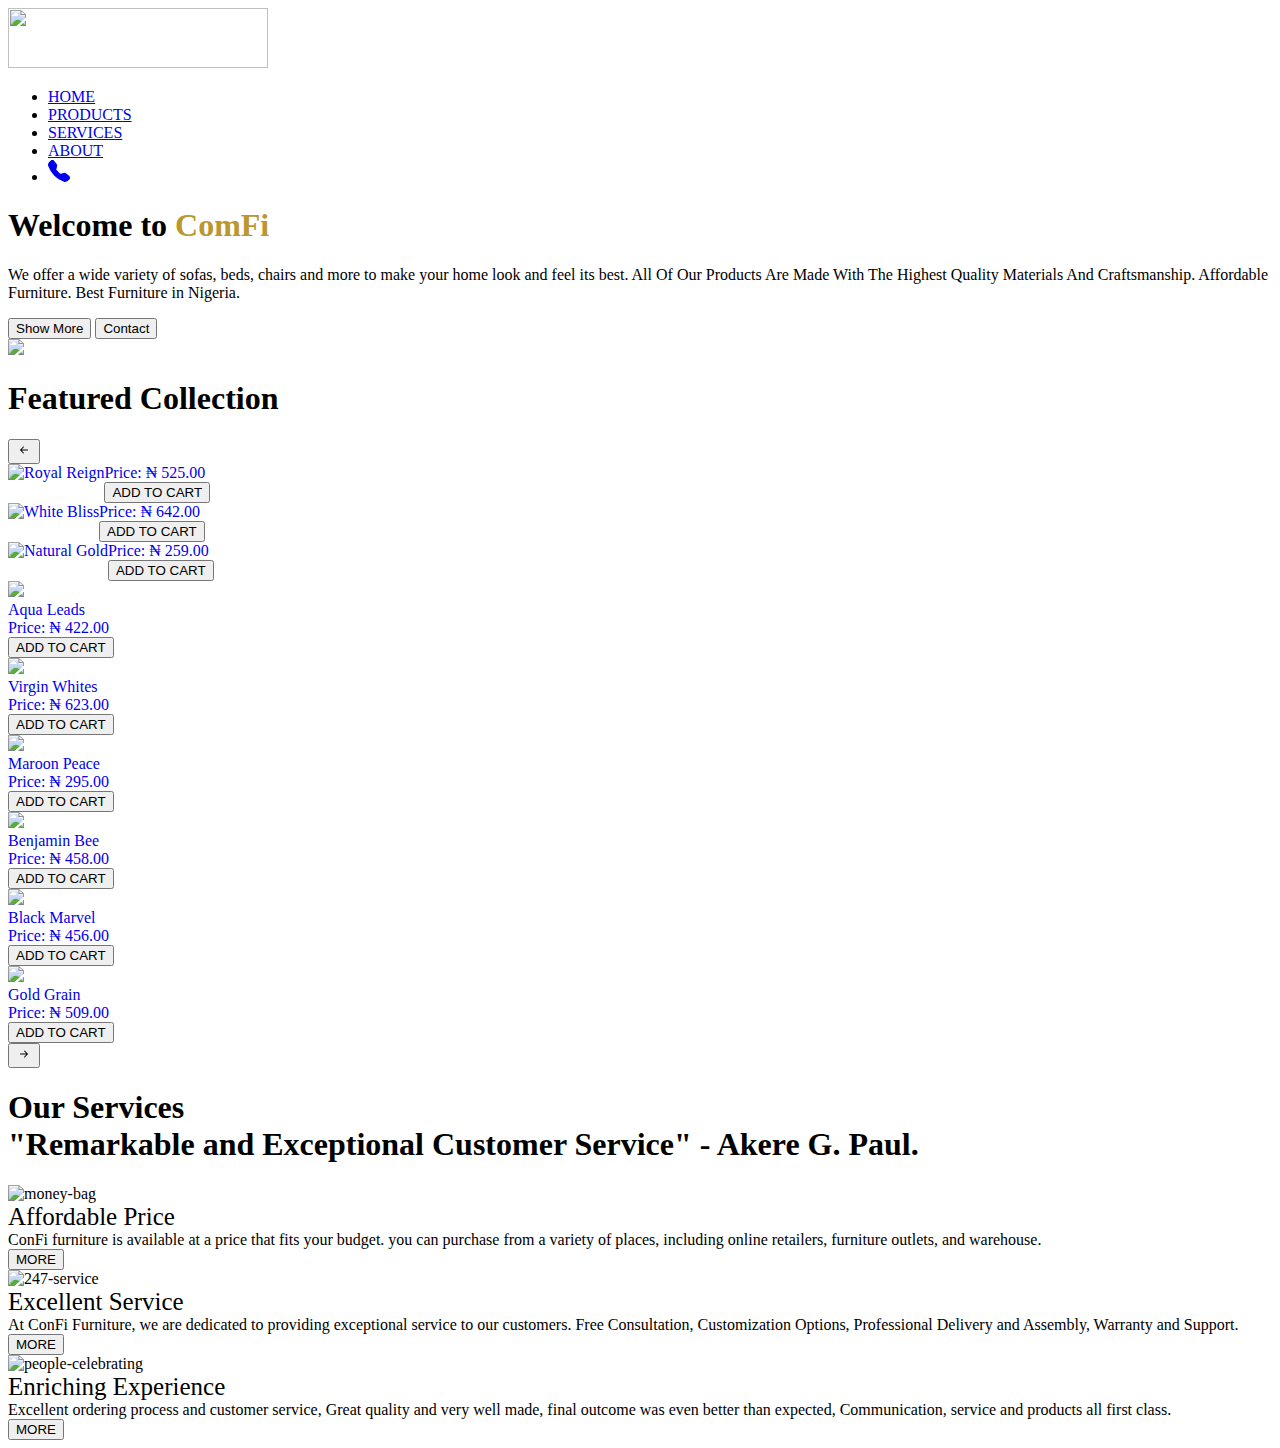
==== commit 142e72f7: "main" ====
--- a/index.html
+++ b/index.html
@@ -1,672 +1,226 @@
 <!DOCTYPE html>
+
 <html lang="en">
-  <head>
-    <meta charset="UTF-8" />
-    <meta name="viewport" content="width=device-width, initial-scale=1.0" />
-    <link
-      href="https://cdn.jsdelivr.net/npm/remixicon@4.5.0/fonts/remixicon.css"
-      rel="stylesheet"
-    />
-    <link
-      rel="stylesheet"
-      href="https://cdn.jsdelivr.net/npm/swiper@11/swiper-bundle.min.css"
-    />
-    <link rel="stylesheet" href="style.css" />
-    <title>Confidence Portfolio</title>
-    <!----------- favicon ----------->
-    <link rel="icon" href="assets/favicon.ico" type="image/x-icon">
-  </head>
-  <body>
-    <nav>
-      <div class="nav__header">
-        <div class="nav__logo">
-          <a href="#">Confidence <span>Epsibari</span></a>
+    <head>
+        <link href="styles.css" rel="stylesheet">
+        <meta name="viewport" content="width=device-width, initial-scale=1.0">
+        <meta charset="UTF-8">
+        <title>ComFi Store</title>
+           <!----------- favicon ----------->
+    <link rel="icon" href="static/images/favicon.ico" type="image/x-icon">
+        <script>
+            document.addEventListener('DOMContentLoaded', () => {
+                let productListHtml = document.querySelector('.product-list');
+
+                for (let i = 0; i < 9; i++) {
+                    productListHtml.innerHTML += 
+                    `<a href="product.html" style="text-decoration: none">
+                            <div class="product slideshow">
+                            <div class="product-img"></div>
+                            <div class="product-section-1">
+                                <div class="product-title"></div>
+                            </div>
+                            <div class="product-section-2">
+                                <div class="box-p"></div>
+                                <div>
+                                    <button class="cart-btn">ADD TO CART</button>
+                                </div>
+                            </div>
+                        </div>
+                    </a>
+                    `;
+                }
+
+                displayProductHandler()
+
+                const products = {
+                    0: {title: "Royal Reign", price: 525}, // INCLUDE IMAGES
+                    1: {title: "White Bliss", price: 642},
+                    2: {title: "Natural Gold", price: 259},
+                    3: {title: "Aqua Leads", price: 422},
+                    4: {title: "Virgin Whites", price: 623},
+                    5: {title: "Maroon Peace", price: 295},
+                    6: {title: "Benjamin Bee", price: 458},
+                    7: {title: "Black Marvel", price: 456},
+                    8: {title: "Gold Grain", price: 509}
+                }
+
+                localStorage.setItem("products", JSON.stringify(products));
+
+                let productBox = document.querySelectorAll('.slideshow');
+
+                for (let i = 0; i < productBox.length; i++) {
+                    console.log(productBox[i]);
+
+                    let productTitle = JSON.parse(localStorage.getItem("products"))[i]['title'];
+                    let productPrice = JSON.parse(localStorage.getItem("products"))[i]['price'];
+
+                    productBox[i].querySelector('.product-title').innerHTML = productTitle;
+                    productBox[i].querySelector('.box-p').innerHTML = `Price: &#8358; ${productPrice}.00`;
+                    productBox[i].querySelector('.product-img').innerHTML = `<img src="static/images/featured-collection/0${i+1}.avif">`;
+                }
+
+                // SLIDESHOW
+
+                let num = 0;
+                let screenWidth = screen.width;
+                let cardsDisplayed = parseInt(screenWidth / (280 + 100));
+                let productList = document.getElementsByClassName('slideshow');
+                let productLength = productList.length;
+
+                document.querySelector('#prev-btn').addEventListener('click', prevSlide);
+                document.querySelector('#next-btn').addEventListener('click', nextSlide);
+
+                for (let i = num; i < num + cardsDisplayed; i++) {
+                    productList[i % productLength].style.display = 'flex';
+                }
+
+                function nextSlide() {
+                    for (let i = num; i < num + cardsDisplayed; i++) {
+                        productList[i % productLength].style.display = 'none';
+                    }
+
+                    num = num + cardsDisplayed;
+
+                    for (let i = num; i < num + cardsDisplayed; i++) {
+                        productList[i % productLength].style.display = 'flex';
+                    }
+                }
+
+                function prevSlide() {
+                    for (let i = num; i < num + cardsDisplayed; i++) {
+                        productList[i % productLength].style.display = 'none';
+                    }
+
+                    num = num - cardsDisplayed;
+                    if (num < 0) {
+                        num = productLength - cardsDisplayed;
+                    }
+
+                    for (let i = num; i < num + cardsDisplayed; i++) {
+                        productList[i % productLength].style.display = 'flex';
+                    }
+                }
+
+                setInterval(nextSlide, 5000);
+            });
+            
+        </script>
+        
+        <script src="static/displayProductHandler.js"></script>
+    </head>
+    <body>
+        <nav>
+            <div class="navbar">
+                <div>
+                    <img src="static/images/logo2.png" width="260" height="60">
+                </div>
+                <div>
+                    <ul>
+                        <li>
+                            <a href="index.html">HOME</a>
+                        </li>
+                        <li>
+                            <a href="products.html">PRODUCTS</a>
+                        </li>
+                        <li>
+                            <a href="index.html#services">SERVICES</a>
+                        </li>
+                        <li>
+                            <a href="about.html">ABOUT</a>
+                        </li>
+                        <li>
+                            <a href="#">
+                                <svg xmlns="http://www.w3.org/2000/svg" width="22" height="22" fill="currentColor" class="bi bi-telephone-fill" viewBox="0 0 16 16">
+                                    <path fill-rule="evenodd" d="M1.885.511a1.745 1.745 0 0 1 2.61.163L6.29 2.98c.329.423.445.974.315 1.494l-.547 2.19a.68.68 0 0 0 .178.643l2.457 2.457a.68.68 0 0 0 .644.178l2.189-.547a1.75 1.75 0 0 1 1.494.315l2.306 1.794c.829.645.905 1.87.163 2.611l-1.034 1.034c-.74.74-1.846 1.065-2.877.702a18.6 18.6 0 0 1-7.01-4.42 18.6 18.6 0 0 1-4.42-7.009c-.362-1.03-.037-2.137.703-2.877z"/>
+                                </svg>
+                            </a>
+                        </li>
+                    </ul>
+                </div>
+            </div>
+        </nav>
+
+        <div id="main">
+            <div class="gradient">
+                <div class="main-text">
+                    <h1>Welcome to <span style="color: #BA972F">ComFi</span></h1>
+                    <p>We offer a wide variety of sofas, beds, chairs and more to make your home look and feel its best.
+                         All Of Our Products Are Made With The Highest Quality Materials And Craftsmanship. Affordable Furniture.
+                          Best Furniture in Nigeria.
+                    </p>
+                </div>
+                <div class="main-buttons">
+                    <button id="btn1">Show More</button>
+                    <button id="btn2">Contact</button>
+                </div>
+            </div>
+            <img src="static/images/index-bg.jpeg">
         </div>
-        <div class="nav__menu__btn" id="menu-btn">
-          <i class="ri-menu-line"></i>
+
+        <div id="products-display">
+            <h1 class="title-design-1">Featured Collection</h1>
+            <div class="border-line"></div>
+            <div class="products-container">
+                <button id="prev-btn" class="arrow-btn">
+                    <svg xmlns="http://www.w3.org/2000/svg" width="16" height="16" fill="currentColor" class="bi bi-arrow-left-short" viewBox="0 0 16 16">
+                        <path fill-rule="evenodd" d="M12 8a.5.5 0 0 1-.5.5H5.707l2.147 2.146a.5.5 0 0 1-.708.708l-3-3a.5.5 0 0 1 0-.708l3-3a.5.5 0 1 1 .708.708L5.707 7.5H11.5a.5.5 0 0 1 .5.5"/>
+                    </svg>
+                </button>
+                <div class="product-list"></div>
+                <button id="next-btn" class="arrow-btn">
+                    <svg xmlns="http://www.w3.org/2000/svg" width="16" height="16" fill="currentColor" class="bi bi-arrow-right-short" viewBox="0 0 16 16">
+                        <path fill-rule="evenodd" d="M4 8a.5.5 0 0 1 .5-.5h5.793L8.146 5.354a.5.5 0 1 1 .708-.708l3 3a.5.5 0 0 1 0 .708l-3 3a.5.5 0 0 1-.708-.708L10.293 8.5H4.5A.5.5 0 0 1 4 8"/>
+                    </svg>
+                </button>
+            </div>
         </div>
-      </div>
-      <ul class="nav__links" id="nav-links">
-        <li><a href="#home">Home</a></li>
-        <li><a href="#intro">About</a></li>
-        <li><a href="#service">Services</a></li>
-        <li><a href="#client">Clients</a></li>
-        <li><a href="#blog">Blog</a></li>
-      </ul>
-      <div class="nav__btns">
-        <a href="#intro">
-          <button class="btn">Hire Me</button>
-        </a>
-      </div>
-    </nav>
-
-    <header id="home">
-      <div class="section__container header__container">
-        <div class="header__content">
-          <h2>Hi, I am</h2>
-          <h1>Confidence Epsibari</h1>
-          <h3>Reator, Lab Technician, Secretary and Teacher</h3>
-          <p>
-            Bringing forth a proven track record of successfully managing offices, laboratory, properties and classrooms 
-            and helping to lead organisation professionals to work toward reaching goals.
-          </p>
-          <div class="header__btns">
-            <button class="btn">Download CV</button>
-            <button class="btn">Contact Me</button>
-          </div>
+
+        <div id="services">
+            <div class="heading-style">
+                <h1>
+                    <div id="services-title">Our Services</div>
+                    <div id="services-quote">"Remarkable and Exceptional Customer Service" - Akere G. Paul.</div>
+                </h1>
+            </div>
+            <div class="services-container">
+                <div class="services-box" id="service-1">
+                    <div>
+                        <img src="static/images/services/money-bag.png" alt="money-bag">
+                    </div>
+                    <div class="service-box-title" style="font-size: 25px">Affordable Price</div>
+                    <div class="box-p">
+                        ConFi furniture is available at a price that fits your budget. 
+                        you can purchase from a variety of places, including online retailers, 
+                        furniture outlets, and warehouse.
+                    </div>
+                    <button class="more-btn">MORE</button>
+                </div>
+                <div class="services-box" id="service-2">
+                    <div>
+                        <img src="static/images/services/excellent-service.png" alt="247-service">
+                    </div>
+                    <div class="service-box-title" style="font-size: 25px">Excellent Service</div>
+                    <div class="box-p">
+
+                        At ConFi Furniture, we are dedicated to providing exceptional service to our customers.
+                        Free Consultation, Customization Options, Professional Delivery and Assembly,
+                        Warranty and Support.
+                    </div>
+                    <button class="more-btn">MORE</button>
+                </div>
+                <div class="services-box" id="service-3">
+                    <div>
+                        <img src="static/images/services/enrich-experience.jpeg" alt="people-celebrating">
+                    </div>
+                    <div class="service-box-title" style="font-size: 25px">Enriching Experience</div>
+                    <div class="box-p">
+                        Excellent ordering process and customer service, Great quality and very well made,
+                        final outcome was even better than expected, Communication, service and products all first class.
+                    </div>
+                    <button class="more-btn">MORE</button>
+                </div>
+            </div>
         </div>
-        <div class="header__image">
-          <img src="assets/header.JPG" alt="header" />
-        </div>
-      </div>
-    </header>
-
-    <section class="section__container intro__container" id="intro">
-      <div class="intro__image">
-        <img src="assets/intro1.jpg" alt="intro" />
-      </div>
-      <div class="intro__content">
-        <p class="section__subheader">My Intro</p>
-        <h2 class="section__header">About Me</h2>
-        <p class="intro__description">
-          I'm Confidence Lucky, I combine creativity with data-driven insights to deliver
-          impactful organisational goals, content strategy, and
-          analytics, Bringing forth a proven track record of successfully managing offices, 
-          and helping to lead organisation professionals to work toward reaching goals.
-        </p>
-        <div class="intro__grid">
-          <h5>
-            <span><i class="ri-user-line"></i></span> Name
-          </h5>
-          <span>:</span>
-          <p>Confidence Lucky</p>
-          <h5>
-            <span><i class="ri-phone-line"></i></span> Phone
-          </h5>
-          <span>:</span>
-          <p>+234 8060941366</p>
-          <h5>
-            <span><i class="ri-mail-line"></i></span> Email
-          </h5>
-          <span>:</span>
-          <p>confidencelucky57@yahoo.com</p>
-          <h5>
-            <span><i class="ri-calendar-fill"></i></span> Address
-          </h5>
-          <span>:</span>
-          <p>Woji, Port Harcourt, Rvers State.</p>
-          <h5>
-            <span><i class="ri-share-circle-line"></i></span> Work
-          </h5>
-          <span>:</span>
-          <p>Available</p>
-        </div>
-        <h4>My Interests</h4>
-        <div class="intro__flex">
-          <div>
-            <span><i class="ri-headphone-line"></i></span> Learning
-          </div>
-          <div>
-            <span><i class="ri-dribbble-line"></i></span> Researching
-          </div>
-          <div>
-            <span><i class="ri-graduation-cap-line"></i></span> Reading
-          </div>
-          <div>
-            <span><i class="ri-briefcase-3-line"></i></span> Swimming
-          </div>
-          <div>
-            <span><i class="ri-film-line"></i></span> Travelling
-          </div>
-          <div>
-            <span><i class="ri-camera-line"></i></span> Cooking
-          </div>
-          <div>
-            <span><i class="ri-store-line"></i></span> Selling
-          </div>
-          <div>
-            <span><i class="ri-user-line"></i></span> Buying
-          </div>
-        </div>
-      </div>
-    </section>
-
-    <section class="choose">
-      <div class="section__container choose__container">
-        <p class="section__subheader">Why Choose Me</p>
-        <h2 class="section__header">My Experties Area</h2>
-        <div class="choose__grid">
-          <div class="choose__card">
-            <div>
-              <h4>Office Secretary</h4>
-              <h4>95%</h4>
-            </div>
-            <div class="choose__progress" style="--progress: 95%"></div>
-          </div>
-          <div class="choose__card">
-            <div>
-              <h4>Lab Technician</h4>
-              <h4>90%</h4>
-            </div>
-            <div class="choose__progress" style="--progress: 90%"></div>
-          </div>
-          <div class="choose__card">
-            <div>
-              <h4>Micro Biologist</h4>
-              <h4>82%</h4>
-            </div>
-            <div class="choose__progress" style="--progress: 82%"></div>
-          </div>
-          <div class="choose__card">
-            <div>
-              <h4>Teaching</h4>
-              <h4>80%</h4>
-            </div>
-            <div class="choose__progress" style="--progress: 80%"></div>
-          </div>
-          <div class="choose__card">
-            <div>
-              <h4>Social Media Management</h4>
-              <h4>95%</h4>
-            </div>
-            <div class="choose__progress" style="--progress: 95%"></div>
-          </div>
-         
-          <div class="choose__card">
-            <div>
-              <h4>Confidential Secretary</h4>
-              <h4>80%</h4>
-            </div>
-            <div class="choose__progress" style="--progress: 80%"></div>
-          </div>
-          <div class="choose__card">
-            <div>
-              <h4>Public Speaking</h4>
-              <h4>75%</h4>
-            </div>
-            <div class="choose__progress" style="--progress: 75%"></div>
-          </div>
-          <div class="choose__card">
-            <div>
-              <h4>Public Relations</h4>
-              <h4>85%</h4>
-            </div>
-            <div class="choose__progress" style="--progress: 85%"></div>
-          </div>
-          <div class="choose__card">
-            <div>
-              <h4>Lab Information System</h4>
-              <h4>95%</h4>
-            </div>
-            <div class="choose__progress" style="--progress: 95%"></div>
-          </div>
-          <div class="choose__card">
-            <div>
-              <h4>Automated Lab Equipment</h4>
-              <h4>70%</h4>
-            </div>
-            <div class="choose__progress" style="--progress: 70%"></div>
-          </div>
-        </div>
-      </div>
-    </section>
-
-    <section class="section__container journey__container">
-      <p class="section__subheader">My Qualifications</p>
-      <h2 class="section__header">Awesome Journey</h2>
-      <div class="journey__grid">
-        <div>
-          <div class="journey__grid__header">
-            <span><i class="ri-star-fill"></i></span> Skills
-          </div>
-          <div class="journey__card">
-            <span><i class="ri-circle-fill"></i></span>
-            <div>
-              <h4>Good knowledge Of Laboratory Practices And Techniques</h4>
-              <h5>Proficiency in the methods and procedures used in a laboratory setting to conduct scientific experiments, tests, and analyses.</h5>
-             
-            </div>
-          </div>
-          <div class="journey__card">
-            <span><i class="ri-circle-fill"></i></span>
-            <div>
-              <h4>Skilled In Operation Of Automated Laboratory Equipment</h4>
-              <h5>Proficiency to effectively operate and troubleshoot automated laboratory instruments and systems.</h5>
-             
-            </div>
-          </div>
-          <div class="journey__card">
-            <span><i class="ri-circle-fill"></i></span>
-            <div>
-              <h4>Fantastic Interpersonal And Leadership Skill</h4>
-              <h5>It enables me excel in a team environment or lead a group.</h5>
-            </div>
-          </div>
-          <div class="journey__card">
-            <span><i class="ri-circle-fill"></i></span>
-            <div>
-              <h4>Outstanding analytical And Problem Solving Skill</h4>
-              <h5>This is the ability to collect and analyze data and develop effective solutions to complex problems.</h5>
-              
-            </div>
-          </div>
-          <div class="journey__card">
-            <span><i class="ri-circle-fill"></i></span>
-            <div>
-              <h4>Excellent Oral And Written Communication Skill</h4>
-              <h5>Refer to the ability to effectively convey ideas and messages through verbal and non-verbal means, 
-                written documents and digital media</h5>
-             
-            </div>
-          </div>
-          <div class="journey__card">
-            <span><i class="ri-circle-fill"></i></span>
-            <div>
-              <h4>Ability To Work Effectively In A Team</h4>
-              <h5> capacity to collaborate and contribute to a group of individuals working together towards a common goal.
-              </h5>
-             
-            </div>
-          </div>
-          <div class="journey__card">
-            <span><i class="ri-circle-fill"></i></span>
-            <div>
-              <h4>Ability To Work Under Intense Pressure</h4>
-              <h5>capacity to perform effectively and efficiently in high-stress and high-stakes.</h5>
-             
-            </div>
-          </div>
-          <div class="journey__card">
-            <span><i class="ri-circle-fill"></i></span>
-            <div>
-              <h4>Self-Motivated And Target-Oriented</h4>
-              <h5> Individual's ability to initiate efforts to achieve specific goals without external motivation.</h5>
-             
-            </div>
-          </div>
-          <div class="journey__card">
-            <span><i class="ri-circle-fill"></i></span>
-            <div>
-              <h4>Deep knowledge Of Laboratory Information System</h4>
-              <h5>Comprehensive understanding of the software applications, hardware, and workflows used to manage, analyze, and report laboratory data.</h5>
-             
-            </div>
-          </div>
-          <div class="journey__grid__header">
-            <span><i class="ri-graduation-cap-line"></i></span> Education
-          </div>
-          <div class="journey__card">
-            <span><i class="ri-circle-fill"></i></span>
-            <div>
-              <h4>KENULE BENSON SARO-NWIWA POLYTECHNIC BORI R/S</h4>
-              <h5>
-                HND. (Upper Credit)<br>
-                Biology/Microbiology
-              </h5>
-              <p style="margin-top: 10px;">
-                <span><i class="ri-calendar-fill"></i></span> 2018-2022
-              </p>
-             
-            </div>
-          </div>
-        </div>
-        <div>
-          <div class="journey__grid__header">
-            <span><i class="ri-briefcase-line"></i></span> Experience
-          </div>
-          <div class="journey__card">
-            <span><i class="ri-circle-fill"></i></span>
-            <div>
-              <h4>TCS PROPERTIES LIMITED</h4>
-              <h5>Office Secretary</h5>
-              <p>
-                1. Performed a variety of administrative duties, including answering phones, taking and delivering messages, writing memo, making copies, faxing documents<br>
-                2. Greeting visitors. Maintained office schedules and filing systems<br>
-                3. Handled office correspondence and incoming and outgoing mails<br>
-                4. Managed office space and office equipment<br>
-                5. Maintained work logs for office employees<br>
-              </p>
-              <p style="margin-top: 10px;">
-                <span><i class="ri-calendar-fill"></i></span> 2022-2024
-              </p>
-            </div>
-          </div>
-          <div class="journey__card">
-            <span><i class="ri-circle-fill"></i></span>
-            <div>
-              <h4>NNPC MEDICAL SERVICE LIMITED</h4>
-              <h5>Lab Assistant (Industrial Training)</h5>
-              <p>
-                1. Performed chemical and microbiological analysis of samples.<br>
-                2. Labeled and sorted samples accurately.<br>
-                3. Maintained lab equipment in good working condition.<br>
-                4. Washed glassware and cleaned work station on regular basis.<br>
-                5. Maintained inventory of lab supplies and reported any shortages to management.<br>
-                6. Prepared lab equipment and specimen for tests.<br>
-                7. Utilized charts and graphs to show the results.<br>
-                8. Ensured to follow safety guidelines at all times.<br>
-                9. Performed general cleaning and maintenance of laboratory.<br>
-              </p>
-              <p style="margin-top: 10px;">
-                <span><i class="ri-calendar-fill"></i></span> 2020
-              </p>
-            </div>
-          </div>
-          <div class="journey__card">
-            <span><i class="ri-circle-fill"></i></span>
-            <div>
-              <h4>Standard Royal Crown Academy</h4>
-              <h5>Office Secretary</h5>
-              <p>
-                1. Served as a friendly and helpful first point of contact in the Administration Office.<br>
-                2. Directed visitors to appropriate offices and school wings<br>
-                3. Answered phones and delivered important messages to school staff and students. Scheduled school events and created and maintained the school calendar.<br>
-                4. Processed payroll and distributed paychecks to employees.<br>
-                5. Maintained inventory and ordered supplies as necessary.<br>
-                6. Assisted school employees and parents of students with tasks as needed.<br>
-              </p>
-              <p style="margin-top: 10px;">
-                <span><i class="ri-calendar-fill"></i></span> 2014-2016
-              </p>
-            </div>
-          </div>
-          <div class="journey__grid__header">
-            <span><i class="ri-circle-fill"></i></span> OTHER INFORMATION
-          </div>
-          <div class="journey__card">
-            <span><i class="ri-circle-fill"></i></span>
-            <div>
-              <p>
-                1. Director Of Health For National Union Of Khana Students, Kenpoly Chapter, Rivers State <br>
-                2. Youth President Of Methodist Church Nigeria, Rumougholu, Port Harcourt, Rivers State.<br>
-                3. Vice President Of Her Excellency Ladies Association Of Rivers State.<br>
-              </p>
-        </div>
-      </div>
-    </section>
-
-    <section class="section__container service__container" id="service">
-      <p class="section__subheader">My Services</p>
-      <h2 class="section__header">What I Offer</h2>
-      <div class="service__grid">
-        <div class="service__card">
-          <span><i class="ri-window-fill"></i></span>
-          <h4>Real Estate Consulting</h4>
-          <p>
-            Providing expert advice and guidance to individuals, businesses and organizations involved in real estate
-            transactions, development and management. With me, your properties are safe.
-          </p>
-        </div>
-        <div class="service__card">
-          <span><i class="ri-store-line"></i></span>
-          <h4>Laboratory Services</h4>
-          <p>
-            As a Medical Laboratory Technician, I render Pre-Analytical, Analytical and Post-Analytical services
-            in the Lab, making sure your laboratory remain functional and operational.
-          </p>
-        </div>
-        <div class="service__card">
-          <span><i class="ri-smartphone-line"></i></span>
-          <h4>Secretarial Services</h4>
-          <p>
-            I carry out administrative support, clerical tasks, Communication and customer service,
-            organisational tasks, and othe specialized tasks to support smooth operation of your office
-          </p>
-        </div>
-        <div class="service__card">
-          <span><i class="ri-share-fill"></i></span>
-          <h4>Teaching</h4>
-          <p>
-            Leading workshops or seminars on a specific topics, Providing one-on-one instruction to students
-            who need Additional support Teaching students in a traditional and online classrooms settings
-          </p>
-        </div>
-        <div class="service__card">
-          <span><i class="ri-seo-line"></i></span>
-          <h4>Office Management</h4>
-          <p>
-            I maintain office organisation and cleanliness, Developing and implementing office safety protocols
-            Ensuring compliance with company policies and procedures and coordinating office events and meeting.
-
-          </p>
-        </div>
-        <div class="service__card">
-          <span><i class="ri-share-circle-line"></i></span>
-          <h4>Property Management</h4>
-          <p>
-            Managing real estate assets, including strategic planning, budgeting, leasing, marketing and 
-            maintenance of commercial and residential properties. Property selection, acquisition and dispositions.
-          </p>
-        </div>
-      </div>
-    </section>
-
-    <section class="section__container service__container" id="service">
-      <h2 class="section__header">Projects</h2>
-      <div class="service__grid">
-        <div class="service__card">
-          <span><i class="ri-briefcase-line"></i></span>
-          <h4>Completed</h4>
-          <p>
-            60+ Finished Projects
-          </p>
-        </div>
-        <div class="service__card">
-          <span><i class="ri-user-line"></i></span>
-          <h4>Clients</h4>
-          <p>
-            40+ Happy Clients
-          </p>
-        </div>
-        <div class="service__card">
-          <span><i class="ri-graduation-cap-line"></i></span>
-          <h4>Experience</h4>
-          <p>
-            7+ Years in the field
-          </p>
-        </div>
-        <div class="service__card">
-          <span><i class="ri-star-fill"></i></span>
-          <h4>Reviews</h4>
-          <p>
-            100+ Clients Reviews
-          </p>
-        </div>
-      </div>
-    </section>
-    
-    <section class="banner__container">
-      <div class="banner__content">
-        <h2 class="section__header">Have A Project On Your Mind</h2>
-        <p>
-          Whether it's buying or selling properties, laboratory or Secretarial services,
-          I'm here to help you achieve your goals.
-          Let's collaborate!
-        </p>
-        <div class="banner__btn">
-          <a href="#intro">
-            <button class="btn">Contact Me</button>
-          </a>
-        </div>
-      </div>
-      <div class="banner__image">
-        <img src="assets/banner.png" alt="banner" />
-      </div>
-    </section>
-
-    <section class="section__container client__container" id="client">
-      <p class="section__subheader">Testimonials</p>
-      <h2 class="section__header">My Client Saying</h2>
-      <!-- Slider main container -->
-      <div class="swiper">
-        <!-- Additional required wrapper -->
-        <div class="swiper-wrapper">
-          <!-- Slides -->
-          <div class="swiper-slide">
-            <div class="client__card">
-              <div class="client__header">
-                <div class="client__details">
-                  <img src="assets/client-1.jpg" alt="client" />
-                  <div>
-                    <h4>James Carter</h4>
-                    <h5>Marketing Manager at TechNova</h5>
-                  </div>
-                </div>
-                <div class="client__ratings">
-                  <span><i class="ri-star-fill"></i></span>
-                  <span><i class="ri-star-fill"></i></span>
-                  <span><i class="ri-star-fill"></i></span>
-                  <span><i class="ri-star-fill"></i></span>
-                  <span><i class="ri-star-fill"></i></span>
-                </div>
-              </div>
-              <p>
-                Collaborating with Confidence was one of the best decisions we made
-                for our business. Her creative and strategic approach to social
-                media management helped us connect with our target audience in
-                meaningful ways. The engagement rates on our platforms
-                skyrocketed, and her ideas were always fresh and effective.
-              </p>
-            </div>
-          </div>
-          <div class="swiper-slide">
-            <div class="client__card">
-              <div class="client__header">
-                <div class="client__details">
-                  <img src="assets/client-2.jpg" alt="client" />
-                  <div>
-                    <h4>Juliet Deedum</h4>
-                    <h5>Teacher at Luther Academy</h5>
-                  </div>
-                </div>
-                <div class="client__ratings">
-                  <span><i class="ri-star-fill"></i></span>
-                  <span><i class="ri-star-fill"></i></span>
-                  <span><i class="ri-star-fill"></i></span>
-                  <span><i class="ri-star-fill"></i></span>
-                  <span><i class="ri-star-fill"></i></span>
-                </div>
-              </div>
-              <p>
-                In Confidence's classroom, our child has thrived academically, socially, 
-                and emotionally. She has fostered a love of learning, encouraged critical thinking, 
-                and provided individualized support to meet our child's unique needs
-                Her enthusiasm is contagious, and her passion for teaching is evident in everything she does.
-              </p>
-            </div>
-          </div>
-          <div class="swiper-slide">
-            <div class="client__card">
-              <div class="client__header">
-                <div class="client__details">
-                  <img src="assets/client-5.jpg" alt="client" />
-                  <div>
-                    <h4>Benedict Ebuade</h4>
-                    <h5>CEO of TCS Properties</h5>
-                  </div>
-                </div>
-                <div class="client__ratings">
-                  <span><i class="ri-star-fill"></i></span>
-                  <span><i class="ri-star-fill"></i></span>
-                  <span><i class="ri-star-fill"></i></span>
-                  <span><i class="ri-star-fill"></i></span>
-                  <span><i class="ri-star-fill"></i></span>
-                </div>
-              </div>
-              <p>
-                Confidence is an exceptional real estate professional who exceeded our expectations in every way.
-                 From the initial consultation to the final closing, Confidence demonstrated unparalleled expertise,
-                  dedication, and passion for her work.
-                  She's a true asset to any organization!
-
-              </p>
-            </div>
-          </div>
-          <div class="swiper-slide">
-            <div class="client__card">
-              <div class="client__header">
-                <div class="client__details">
-                  <img src="assets/client-4.jpg" alt="client" />
-                  <div>
-                    <h4>Anny Augustin</h4>
-                    <h5>Lab Scientist at NNPC Medical Service Limited</h5>
-                  </div>
-                </div>
-                <div class="client__ratings">
-                  <span><i class="ri-star-fill"></i></span>
-                  <span><i class="ri-star-fill"></i></span>
-                  <span><i class="ri-star-fill"></i></span>
-                  <span><i class="ri-star-fill"></i></span>
-                  <span><i class="ri-star-fill"></i></span>
-                </div>
-              </div>
-              <p>
-                I've had the pleasure of working with Confidence on numerous projects,
-                 and I'm always impressed by her ability to accurately and efficiently
-                  perform complex laboratory tests. Her knowledge of laboratory procedures,
-                   instrumentation, and safety protocols is impressive.
-              </p>
-            </div>
-          </div>
-        </div>
-        <!-- If we need pagination -->
-        <div class="swiper-pagination"></div>
-      </div>
-    </section>
-
-    <section class="blog" id="blog">
-      <div class="section__container blog__container">
-        <p class="section__subheader">Blog</p>
-        <h2 class="section__header">Latest Updates</h2>
-        <div class="blog__grid">
-          <div class="blog__card">
-            <img src="assets/blog-1.jpg" alt="blog" />
-            <div>
-              <p>15 Dec. 2024</p>
-              <h4>10 Tips for First-Time Homebuyers:<br> A Realtor's Guide</h4>
-            </div>
-          </div>
-          <div class="blog__card">
-            <img src="assets/blog-2.jpg" alt="blog" />
-            <div>
-              <p>22nd Jan. 2025</p>
-              <h4>Understanding Laboratory Equipment: <br>A Beginner's Guide</h4>
-            </div>
-          </div>
-          <div class="blog__card">
-            <img src="assets/blog-3.jpg" alt="blog" />
-            <div>
-              <p>08 Feb. 2025</p>
-              <h4>
-                Secretary vs. Administrative Assistant:<br> What's the Difference?
-              </h4>
-            </div>
-          </div>
-        </div>
-      </div>
-    </section>
-     <!-- WhatsApp icon -->
- <a class="whatsapp-icon" href="https://wa.me/+2348060941366" target="_blank">
-  <img src="assets/whatsapp-icon.png" alt="WhatsApp">
-</a>
-
-    <footer>
-      <div class="section__container footer__container">
-        <h4>Confidence Epsibari</h4>
-        <ul class="footer__socials">
-          <a href="https://x.com/excessbaby_?t=Ij30ZxxH-QZaPrbT3hbD_w&s=09"><i class="ri-twitter-fill"></i></a>
-          <a href="https://www.facebook.com/epsibariconfidollucky"><i class="ri-facebook-fill"></i></a>
-          <a href="https://wa.me/+2348060941366"><i class="ri-whatsapp-fill"></i></a>
-        </ul>
-      </div>
-      <div class="footer__bar">
-        Copyright © 2025 Confidence Epsibari.<br> Design by: Akere G. Paul
-      </div>
-    </footer>
-
-    <script src="https://unpkg.com/scrollreveal"></script>
-    <script src="https://cdnjs.cloudflare.com/ajax/libs/mixitup/3.3.1/mixitup.min.js"></script>
-    <script src="https://cdn.jsdelivr.net/npm/swiper@11/swiper-bundle.min.js"></script>
-    <script src="script.js"></script>
-  </body>
-</html>+    </body>
+</html>
